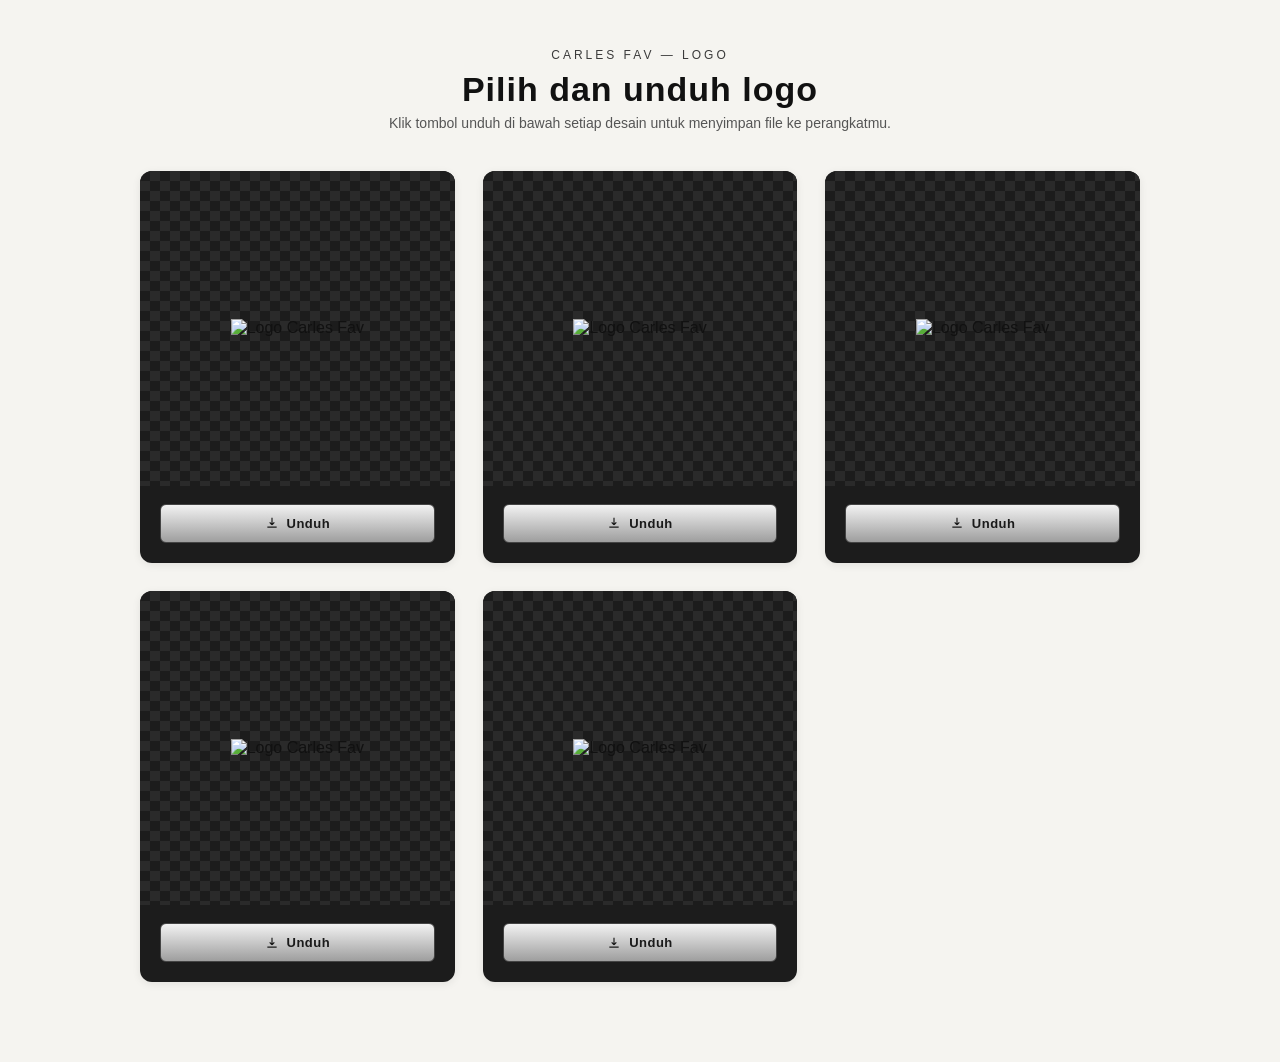
==== index.html @ 1e8ee8c4 "Add download button for new image in index.html Added a new card with a download button for an image" ====
<!DOCTYPE html>
<html lang="id">
<head>
  <meta charset="UTF-8">
  <meta name="viewport" content="width=device-width, initial-scale=1.0">
  <title>Carles Fav — Logo</title>
  <link rel="stylesheet" href="style.css">
</head>
<body>

<div class="gallery-header">
  <div class="eyebrow">Carles Fav — Logo</div>
  <h1>Pilih dan unduh logo</h1>
  <p>Klik tombol unduh di bawah setiap desain untuk menyimpan file ke perangkatmu.</p>
</div>

<div class="grid">

  <div class="card">
    <div class="thumb"><img src="https://i.ibb.co.com/DDJyd0zp/20260707-032515.png" alt="Logo Carles Fav"></div>
    <div class="card-body">
      <button class="download-btn" data-url="https://i.ibb.co.com/DDJyd0zp/20260707-032515.png" data-filename="carles-fav-logo-1.png">
        <svg viewBox="0 0 24 24" fill="none" stroke="currentColor" stroke-width="2"><path d="M12 3v12m0 0l-4-4m4 4l4-4M4 19h16"/></svg>
        Unduh
      </button>
    </div>
  </div>
  
  <div class="card">
    <div class="thumb"><img src="https://i.ibb.co.com/M51MJpns/20260706-181352.png" alt="Logo Carles Fav"></div>
    <div class="card-body">
      <button class="download-btn" data-url="https://i.ibb.co.com/M51MJpns/20260706-181352.png" data-filename="carles-fav-logo-1.png">
        <svg viewBox="0 0 24 24" fill="none" stroke="currentColor" stroke-width="2"><path d="M12 3v12m0 0l-4-4m4 4l4-4M4 19h16"/></svg>
        Unduh
      </button>
    </div>
  </div>

  <div class="card">
    <div class="thumb"><img src="https://i.ibb.co.com/kVb1xDpW/k0-GE-i-P2-V7y-O84u-YUQQ0-Sw-1k.webp" alt="Logo Carles Fav"></div>
    <div class="card-body">
      <button class="download-btn" data-url="https://i.ibb.co.com/kVb1xDpW/k0-GE-i-P2-V7y-O84u-YUQQ0-Sw-1k.webp" data-filename="carles-fav-logo-3.png">
        <svg viewBox="0 0 24 24" fill="none" stroke="currentColor" stroke-width="2"><path d="M12 3v12m0 0l-4-4m4 4l4-4M4 19h16"/></svg>
        Unduh
      </button>
    </div>
  </div>

  <div class="card">
    <div class="thumb"><img src="https://i.ibb.co.com/Dgrvf80N/bd852d4e-9f60-4cec-9922-c344e43977b8.png" alt="Logo Carles Fav"></div>
    <div class="card-body">
      <button class="download-btn" data-url="https://i.ibb.co.com/Dgrvf80N/bd852d4e-9f60-4cec-9922-c344e43977b8.png" data-filename="carles-fav-logo-3.png">
        <svg viewBox="0 0 24 24" fill="none" stroke="currentColor" stroke-width="2"><path d="M12 3v12m0 0l-4-4m4 4l4-4M4 19h16"/></svg>
        Unduh
      </button>
    </div>
  </div>

  <div class="card">
    <div class="thumb"><img src="https://i.ibb.co.com/KxZqkpM5/20260705-234830.png" alt="Logo Carles Fav"></div>
    <div class="card-body">
      <button class="download-btn" data-url="https://i.ibb.co.com/KxZqkpM5/20260705-234830.png" data-filename="carles-fav-logo-3.png">
        <svg viewBox="0 0 24 24" fill="none" stroke="currentColor" stroke-width="2"><path d="M12 3v12m0 0l-4-4m4 4l4-4M4 19h16"/></svg>
        Unduh
      </button>
    </div>
  </div>

</div>

<script>
  document.querySelectorAll('.download-btn').forEach(function (btn) {
    btn.addEventListener('click', async function () {
      const url = btn.getAttribute('data-url');
      const filename = btn.getAttribute('data-filename') || 'logo.png';
      const originalHTML = btn.innerHTML;

      btn.classList.add('loading');
      btn.textContent = 'Mengunduh...';

      try {
        const response = await fetch(url, { mode: 'cors' });
        if (!response.ok) throw new Error('Fetch gagal: ' + response.status);
        const blob = await response.blob();
        const blobUrl = URL.createObjectURL(blob);

        const a = document.createElement('a');
        a.href = blobUrl;
        a.download = filename;
        document.body.appendChild(a);
        a.click();
        document.body.removeChild(a);
        URL.revokeObjectURL(blobUrl);
      } catch (err) {
        // Fallback: kalau server gambar memblokir CORS, buka di tab baru
        // supaya pengguna bisa klik kanan -> Simpan gambar sebagai...
        window.open(url, '_blank');
        alert('Unduhan otomatis diblokir oleh server gambar. Gambar dibuka di tab baru — klik kanan pada gambar lalu pilih "Simpan gambar sebagai..." untuk menyimpannya.');
      } finally {
        btn.classList.remove('loading');
        btn.innerHTML = originalHTML;
      }
    });
  });
</script>

</body>
</html>
---- style.css ----
:root {
  --ink: #111111;
  --paper: #f5f4f0;
  --steel-light: #f2f2f2;
  --steel-mid: #9e9e9e;
  --steel-dark: #3a3a3a;
  --accent: #b0231c;
  --card-bg: #1c1c1c;
}

* { box-sizing: border-box; }

body {
  margin: 0;
  background: var(--paper);
  font-family: 'Helvetica Neue', Arial, sans-serif;
  color: var(--ink);
  padding: 48px 24px 80px;
}

.gallery-header {
  max-width: 1000px;
  margin: 0 auto 40px;
  text-align: center;
}

.gallery-header .eyebrow {
  font-size: 12px;
  letter-spacing: 3px;
  text-transform: uppercase;
  color: var(--steel-dark);
  margin-bottom: 8px;
}

.gallery-header h1 {
  font-size: 34px;
  margin: 0 0 6px;
  letter-spacing: 1px;
}

.gallery-header p {
  color: #555;
  font-size: 14px;
  margin: 0;
}

.grid {
  max-width: 1000px;
  margin: 0 auto;
  display: grid;
  grid-template-columns: repeat(auto-fit, minmax(260px, 1fr));
  gap: 28px;
}

.card {
  background: var(--card-bg);
  border-radius: 10px;
  overflow: hidden;
  box-shadow: 0 6px 18px rgba(0,0,0,0.15);
  display: flex;
  flex-direction: column;
}

.thumb {
  background:
    linear-gradient(45deg, #2a2a2a 25%, transparent 25%),
    linear-gradient(-45deg, #2a2a2a 25%, transparent 25%),
    linear-gradient(45deg, transparent 75%, #2a2a2a 75%),
    linear-gradient(-45deg, transparent 75%, #2a2a2a 75%);
  background-size: 20px 20px;
  background-position: 0 0, 0 10px, 10px -10px, -10px 0px;
  background-color: #1c1c1c;
  aspect-ratio: 1 / 1;
  display: flex;
  align-items: center;
  justify-content: center;
  padding: 20px;
}

.thumb img {
  max-width: 100%;
  max-height: 100%;
  object-fit: contain;
}

.card-body {
  padding: 18px 20px 20px;
}

.card-body h3 {
  font-size: 16px;
  margin: 0 0 4px;
  color: #fff;
  letter-spacing: 0.5px;
}

.card-body p {
  font-size: 12.5px;
  color: #aaa;
  margin: 0 0 16px;
  line-height: 1.5;
}

.download-btn {
  display: flex;
  align-items: center;
  justify-content: center;
  gap: 8px;
  width: 100%;
  padding: 11px 14px;
  background: linear-gradient(180deg, var(--steel-light), var(--steel-mid));
  color: #1a1a1a;
  font-size: 13px;
  font-weight: bold;
  letter-spacing: 0.5px;
  text-decoration: none;
  border-radius: 6px;
  border: 1px solid #444;
  transition: filter 0.15s ease;
  cursor: pointer;
}

.download-btn:hover {
  filter: brightness(1.08);
}

.download-btn:active {
  filter: brightness(0.95);
}

.download-btn svg {
  width: 14px;
  height: 14px;
}

.download-btn.loading {
  opacity: 0.7;
  pointer-events: none;
}
.card {
  border-radius: 12px;
  overflow: hidden;
  box-shadow: 0 2px 8px rgba(0,0,0,0.08);
}




@media (max-width: 480px) {
  .gallery-header h1 { font-size: 26px; }
}
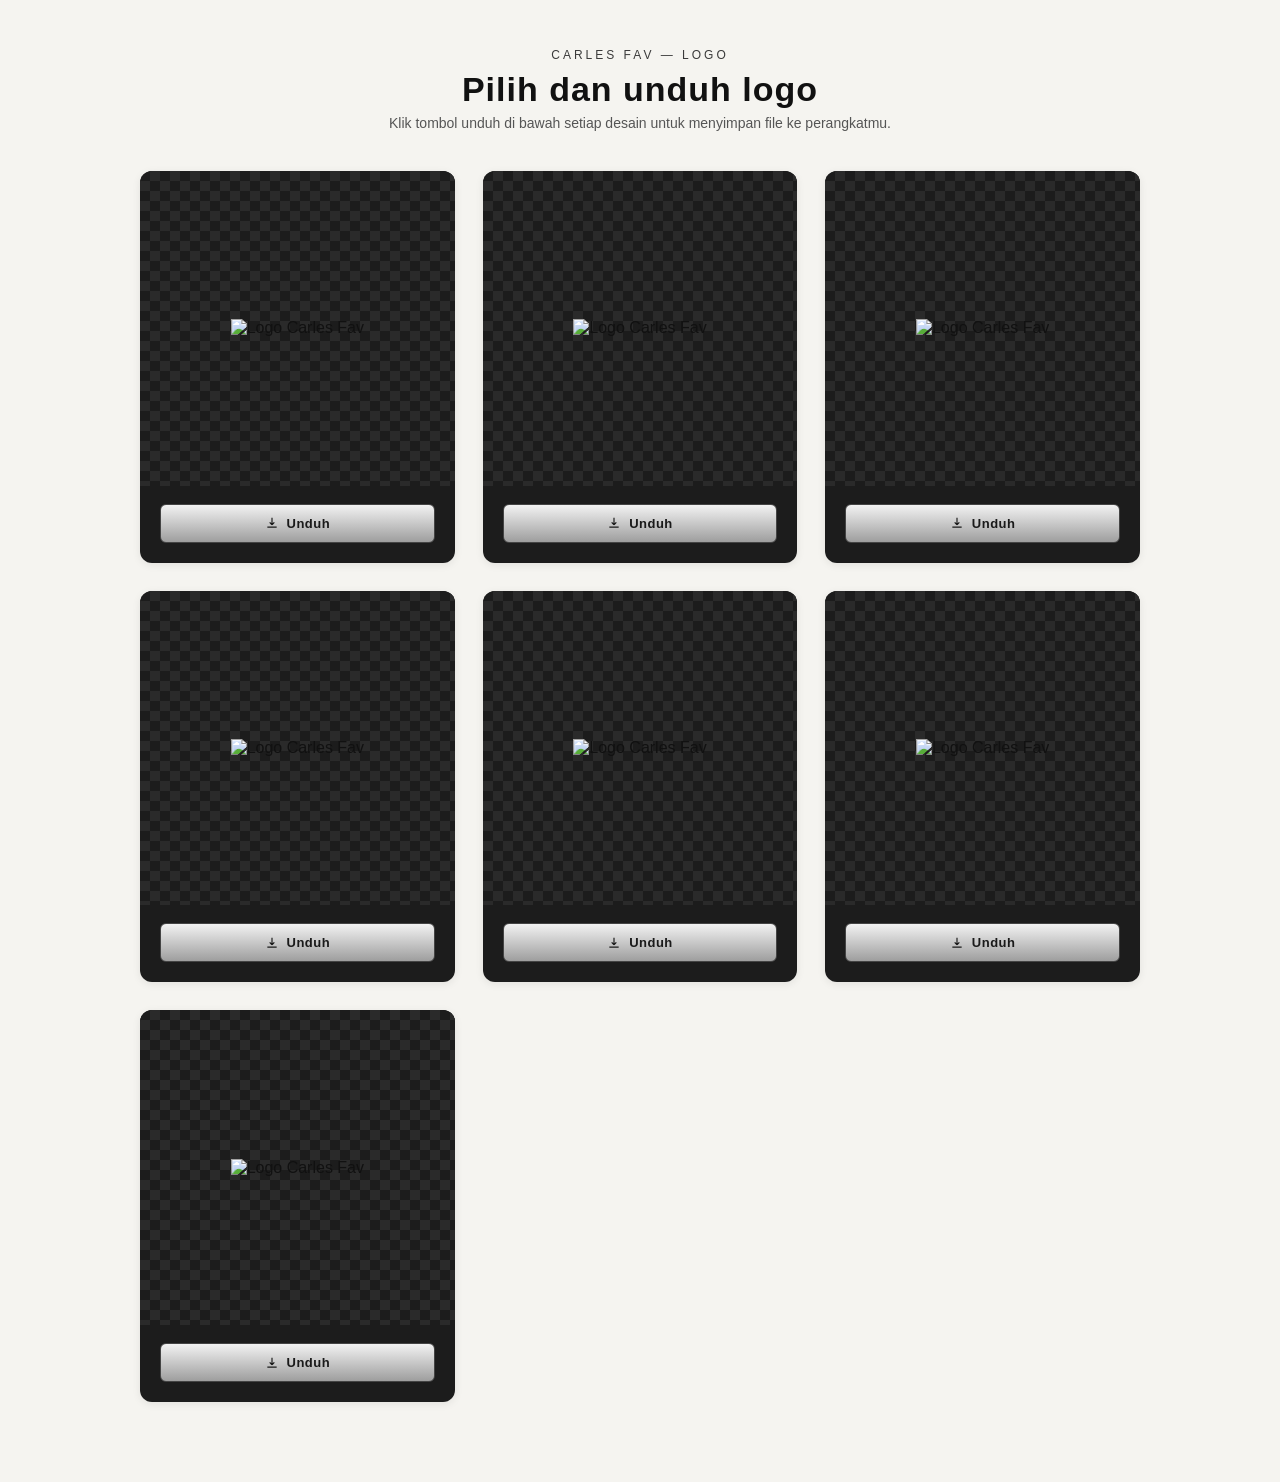
==== commit 3148b176: "Add new card elements with download buttons" ====
--- a/index.html
+++ b/index.html
@@ -16,6 +16,26 @@
 
 <div class="grid">
 
+  <div class="card">
+    <div class="thumb"><img src="https://i.ibb.co.com/DDJyd0zp/20260707-032515.png" alt="Logo Carles Fav"></div>
+    <div class="card-body">
+      <button class="download-btn" data-url="https://i.ibb.co.com/DDJyd0zp/20260707-032515.png" data-filename="carles-fav-logo-1.png">
+        <svg viewBox="0 0 24 24" fill="none" stroke="currentColor" stroke-width="2"><path d="M12 3v12m0 0l-4-4m4 4l4-4M4 19h16"/></svg>
+        Unduh
+      </button>
+    </div>
+  </div>
+
+  <div class="card">
+    <div class="thumb"><img src="https://i.ibb.co.com/W4J9YSjq/logo-red-clean.png" alt="Logo Carles Fav"></div>
+    <div class="card-body">
+      <button class="download-btn" data-url="https://i.ibb.co.com/W4J9YSjq/logo-red-clean.png" data-filename="carles-fav-logo-1.png">
+        <svg viewBox="0 0 24 24" fill="none" stroke="currentColor" stroke-width="2"><path d="M12 3v12m0 0l-4-4m4 4l4-4M4 19h16"/></svg>
+        Unduh
+      </button>
+    </div>
+  </div>
+  
   <div class="card">
     <div class="thumb"><img src="https://i.ibb.co.com/DDJyd0zp/20260707-032515.png" alt="Logo Carles Fav"></div>
     <div class="card-body">
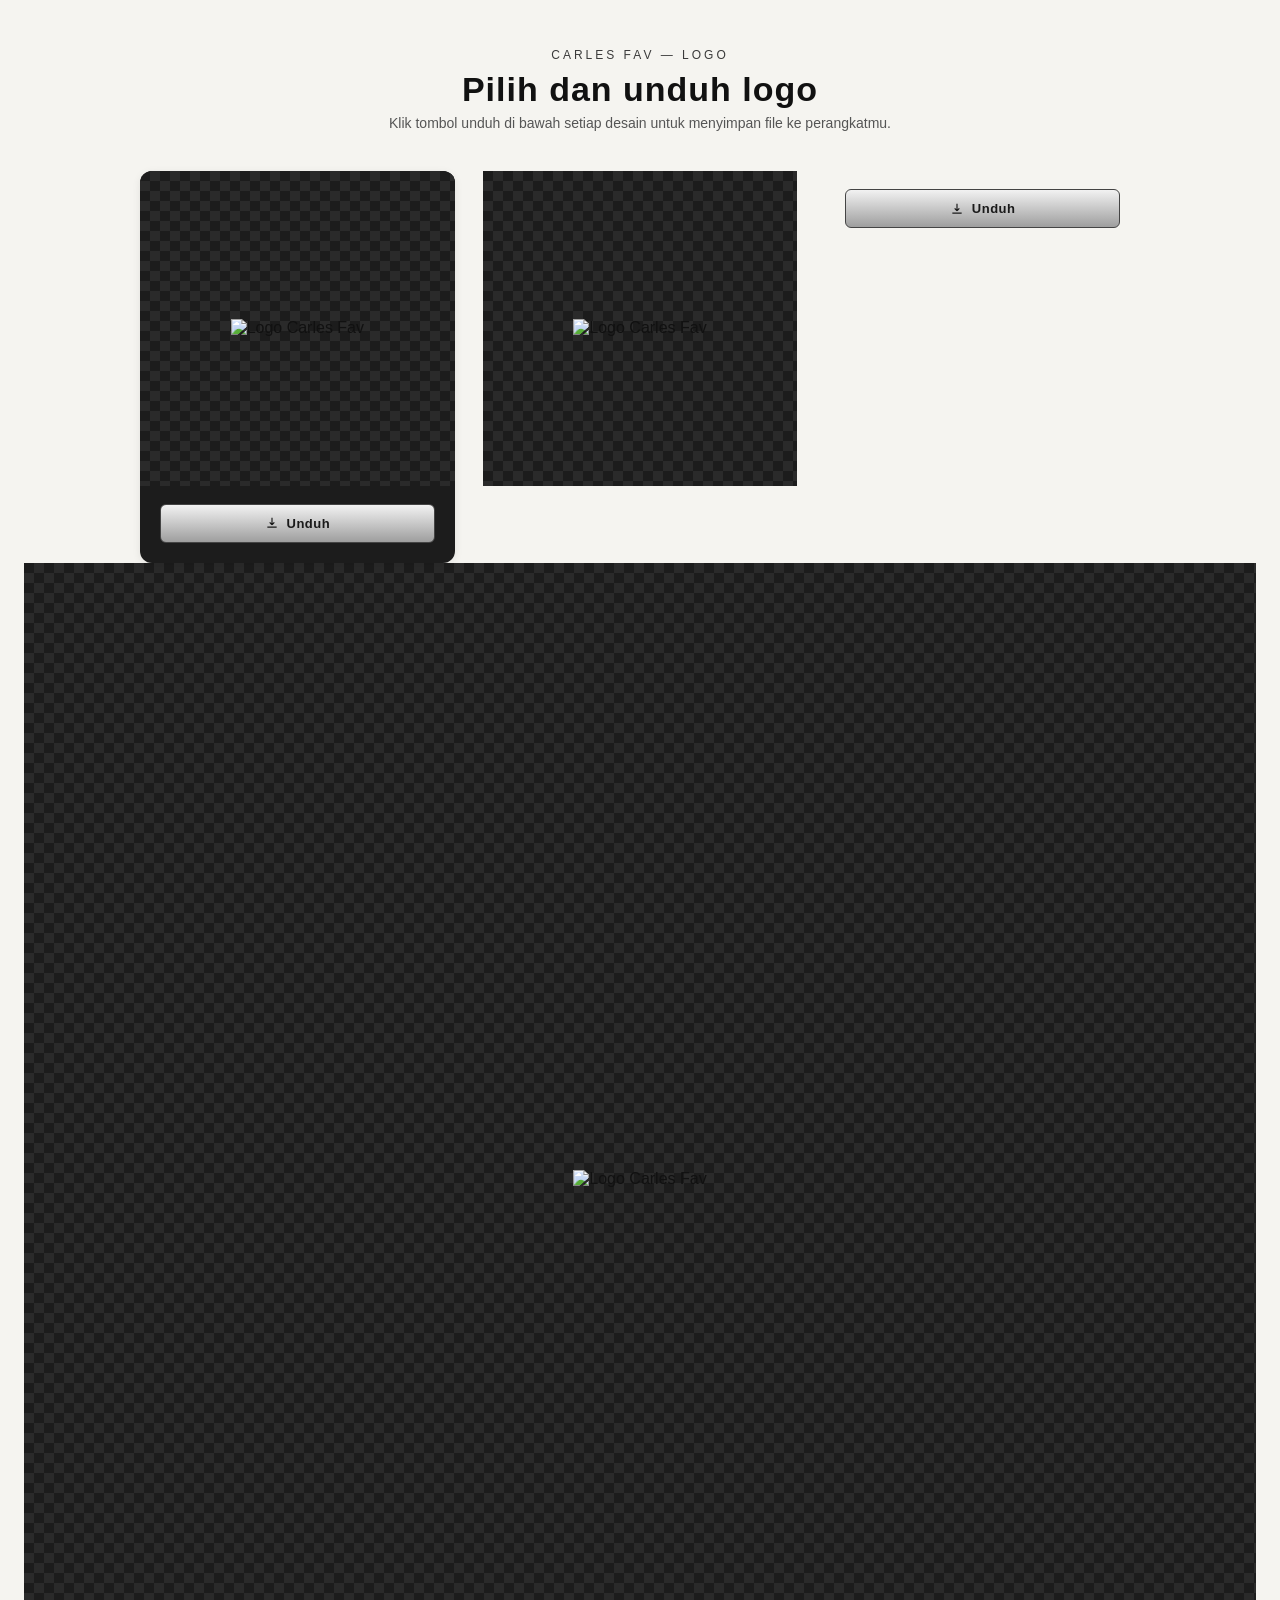
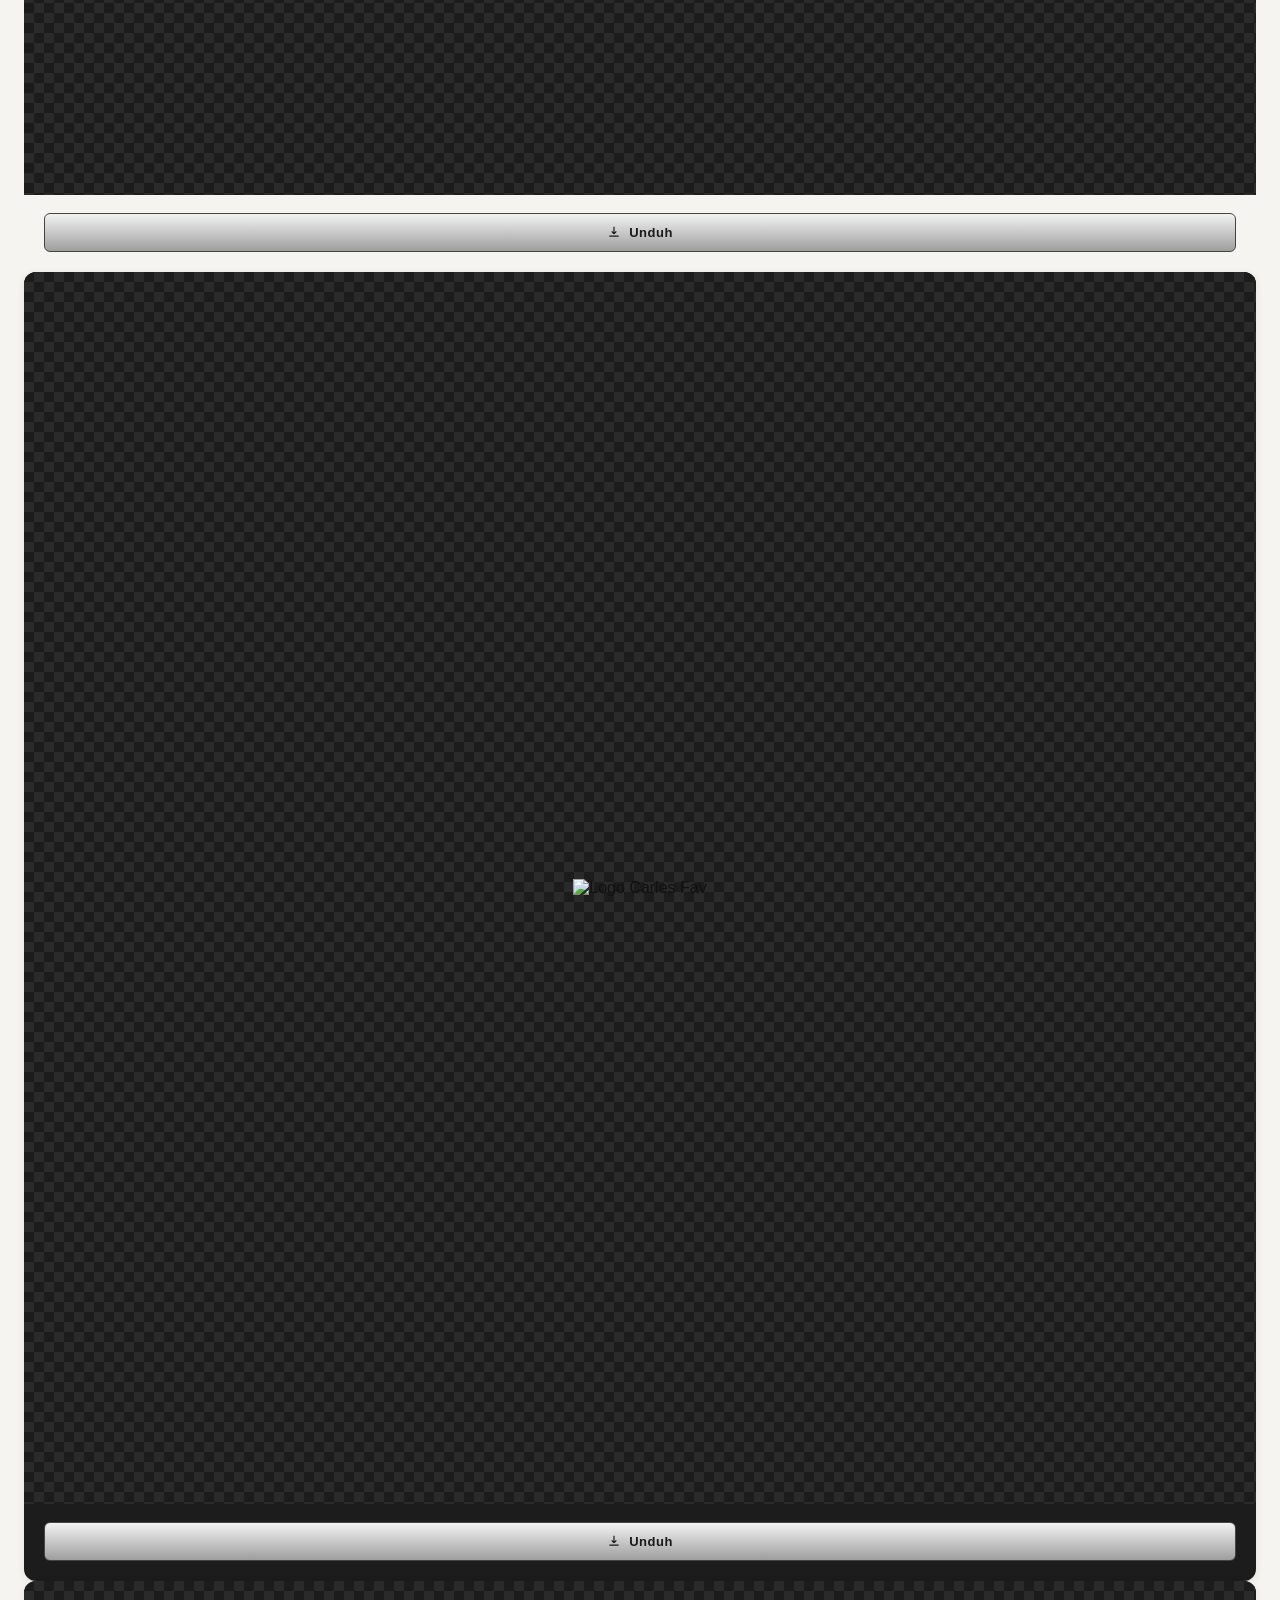
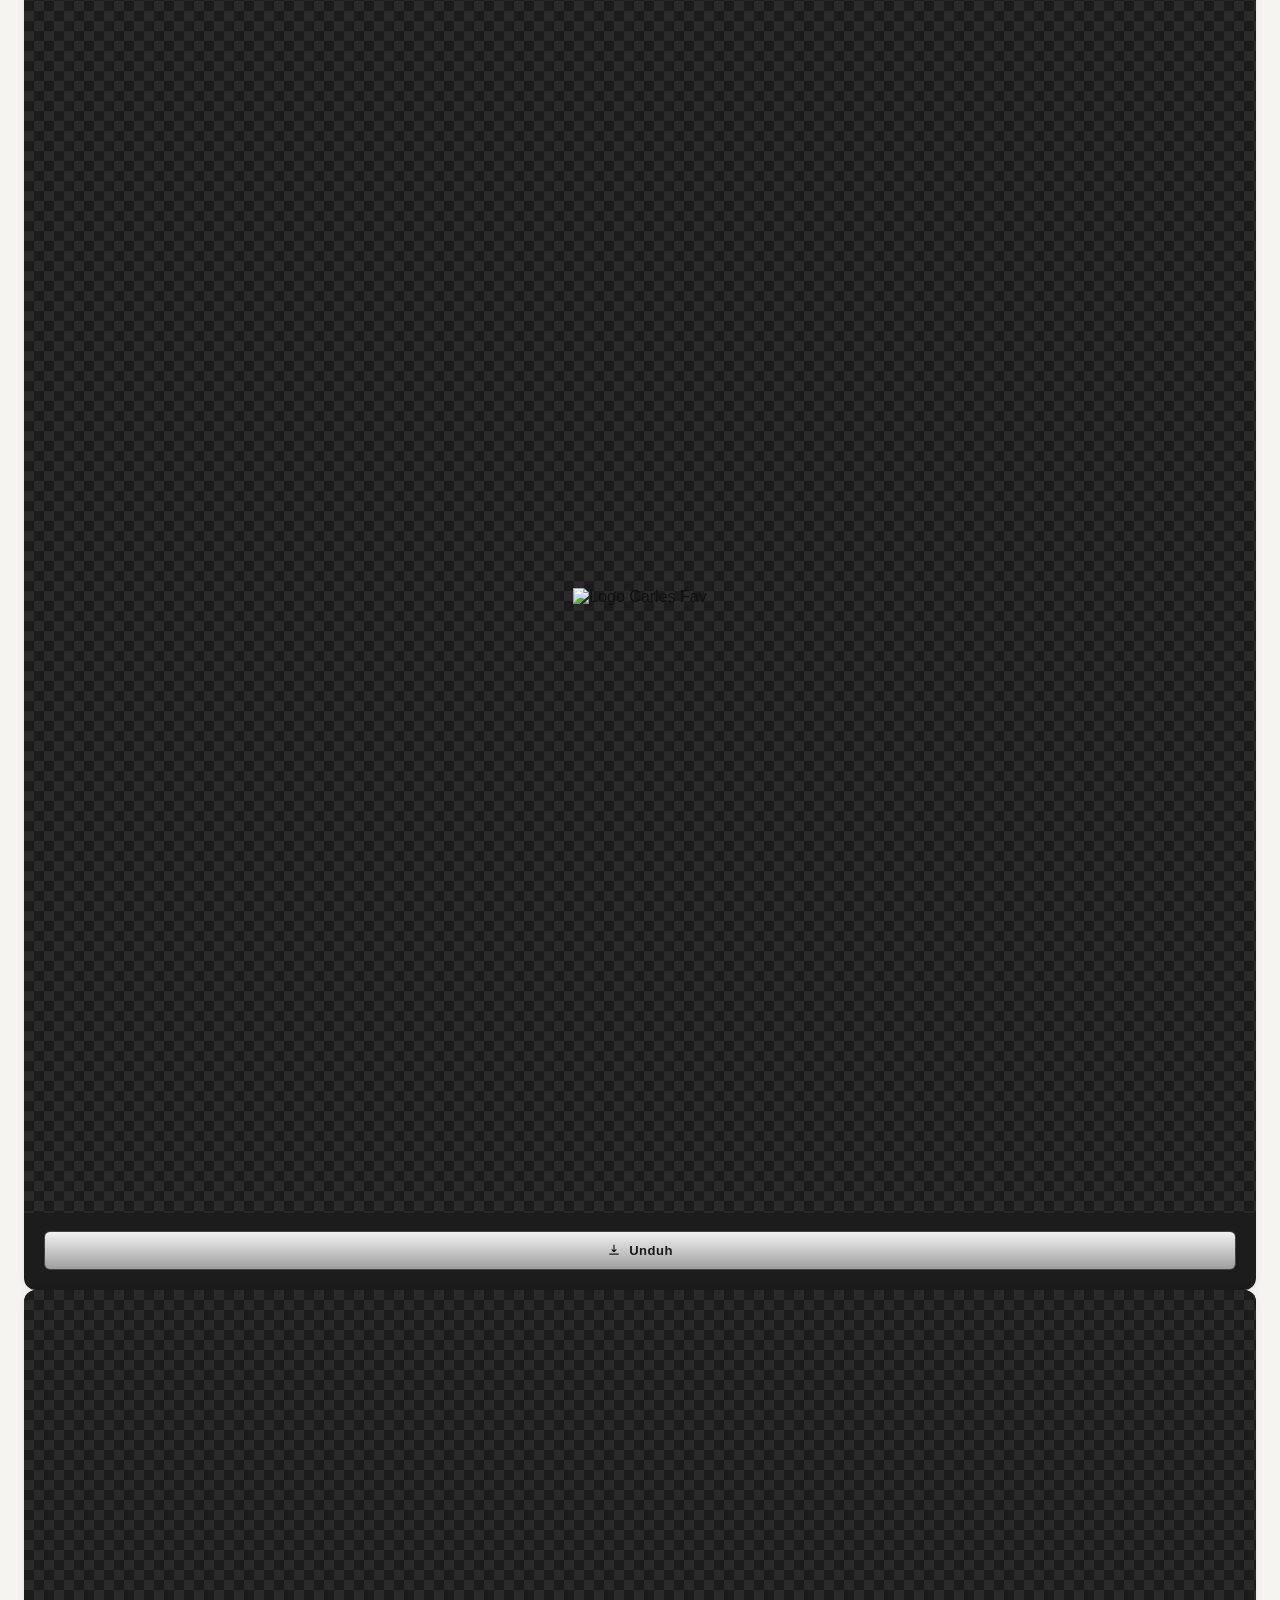
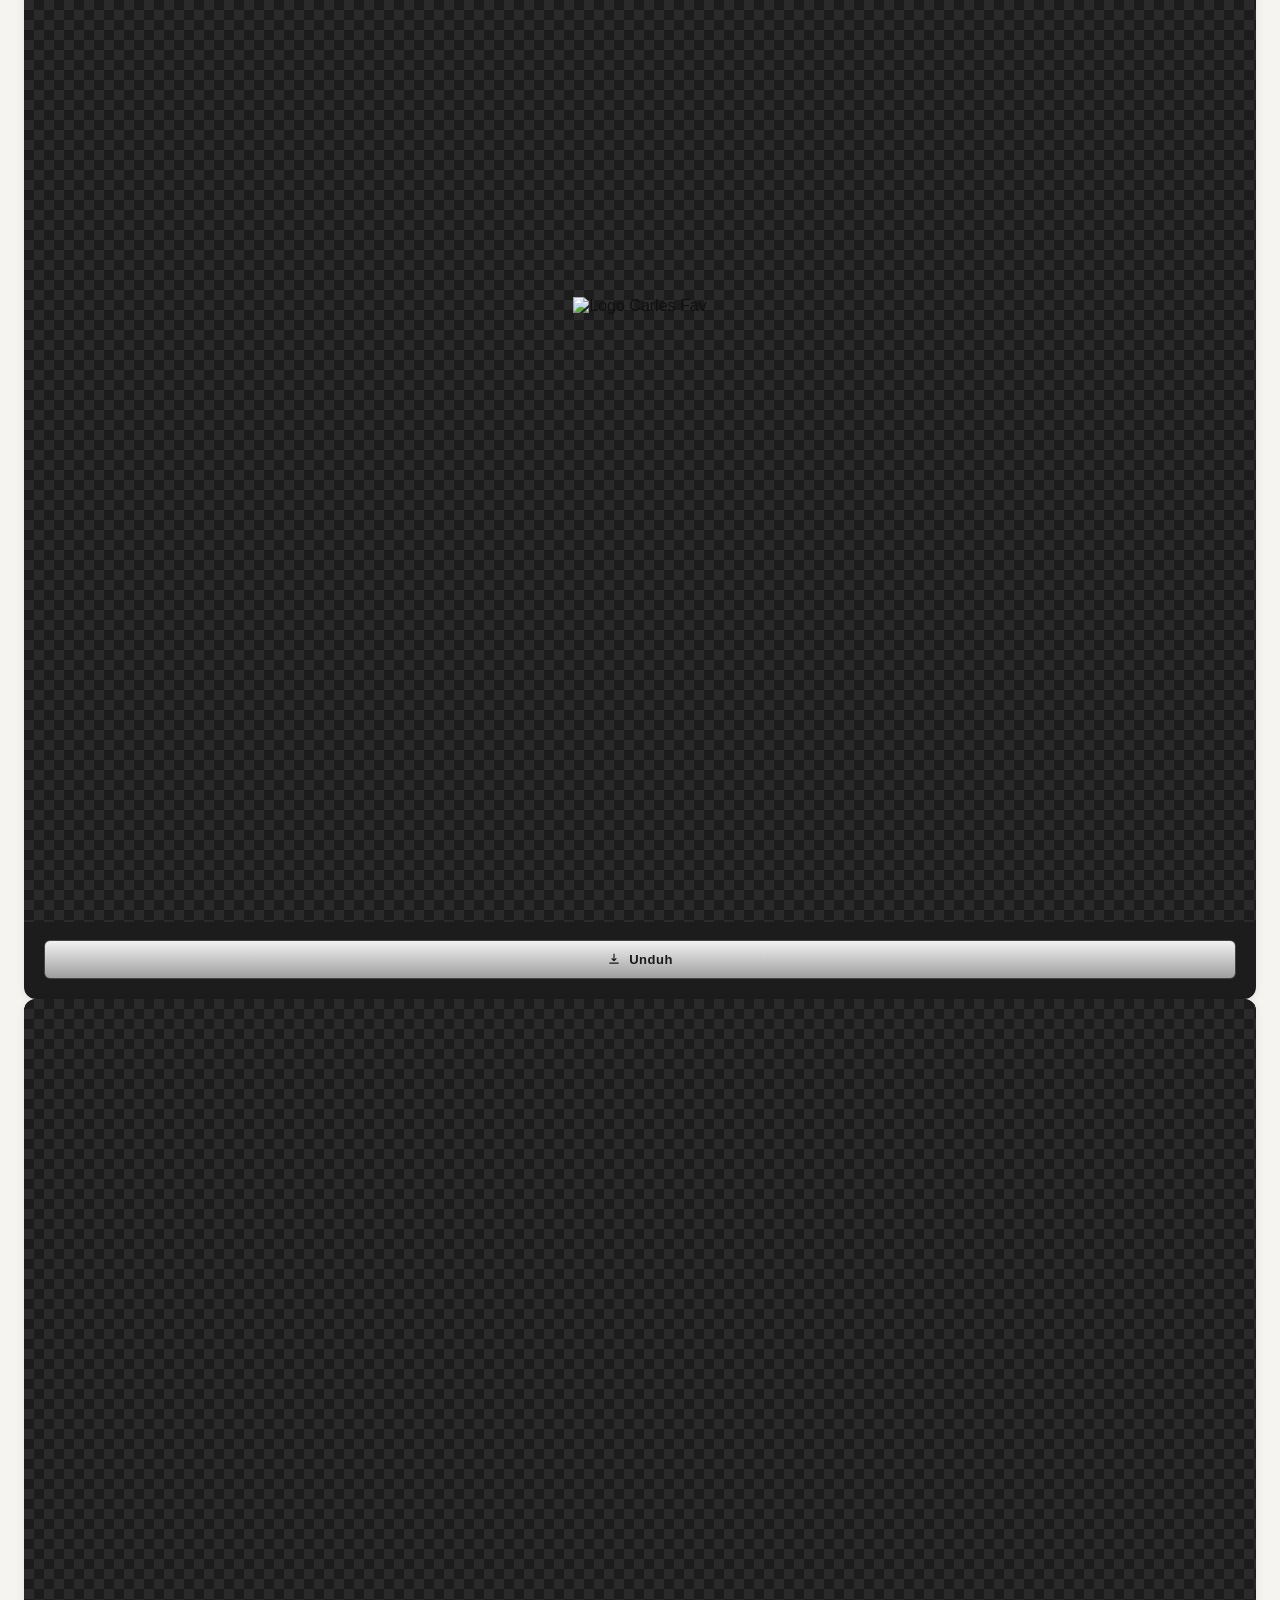
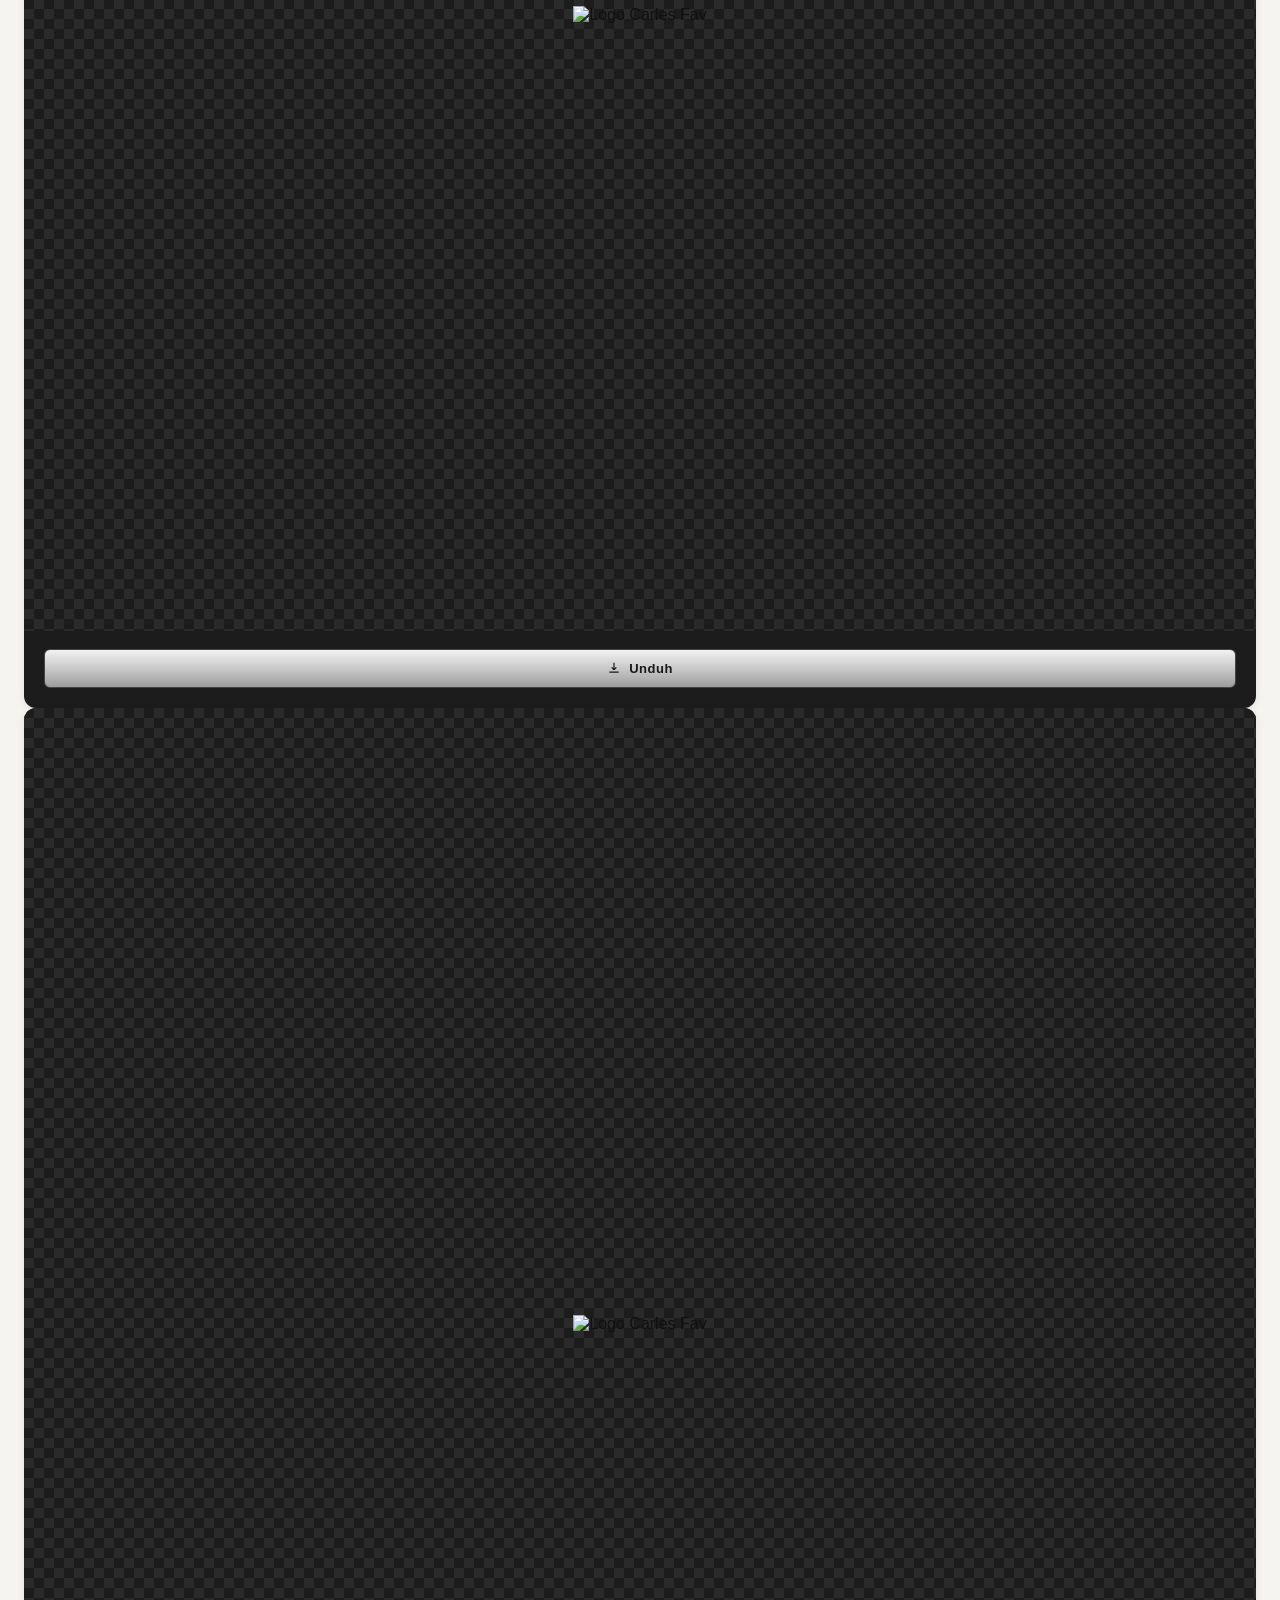
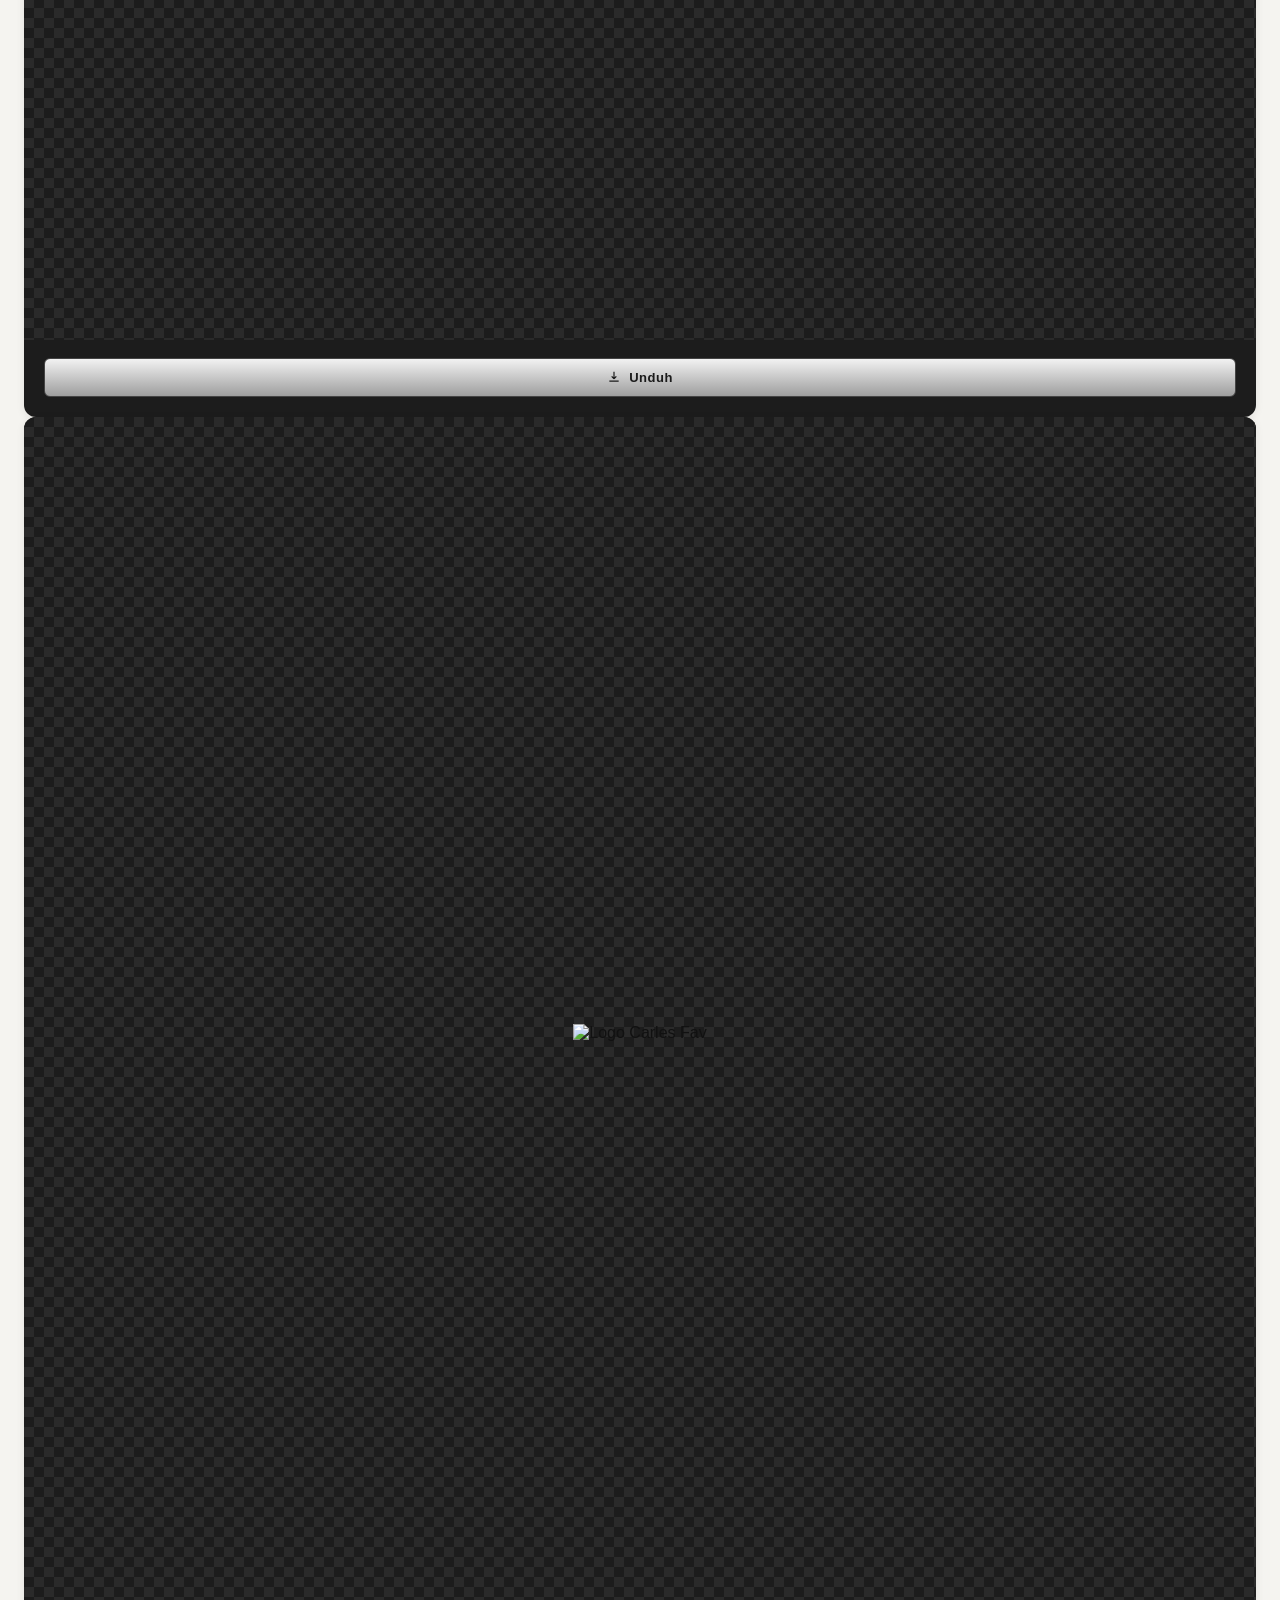
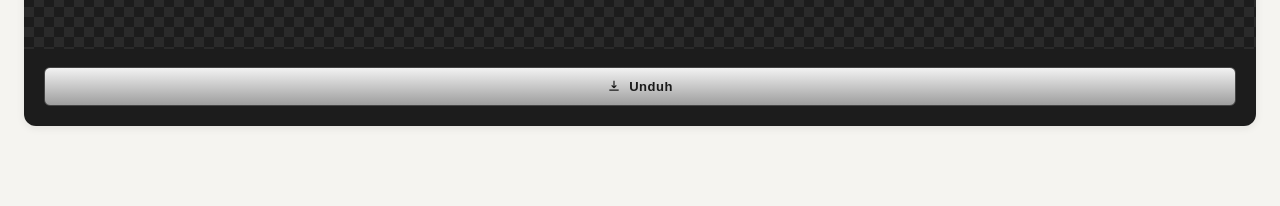
==== commit 97e061cd: "Add logo images with download functionality Added two new logo images with download buttons." ====
--- a/index.html
+++ b/index.html
@@ -17,14 +17,32 @@
 <div class="grid">
 
   <div class="card">
-    <div class="thumb"><img src="https://i.ibb.co.com/DDJyd0zp/20260707-032515.png" alt="Logo Carles Fav"></div>
+    <div class="thumb"><img src="https://i.ibb.co.com/PZj1x7s3/logo-blue-clean.png" alt="Logo Carles Fav"></div>
     <div class="card-body">
-      <button class="download-btn" data-url="https://i.ibb.co.com/DDJyd0zp/20260707-032515.png" data-filename="carles-fav-logo-1.png">
+      <button class="download-btn" data-url="https://i.ibb.co.com/PZj1x7s3/logo-blue-clean.png" data-filename="carles-fav-logo-1.png">
         <svg viewBox="0 0 24 24" fill="none" stroke="currentColor" stroke-width="2"><path d="M12 3v12m0 0l-4-4m4 4l4-4M4 19h16"/></svg>
         Unduh
       </button>
     </div>
   </div>
+
+    <div class="thumb"><img src="https://i.ibb.co.com/chcncF4k/IMG-20260725-WA0393.png" alt="Logo Carles Fav"></div>
+    <div class="card-body">
+      <button class="download-btn" data-url="https://i.ibb.co.com/chcncF4k/IMG-20260725-WA0393.png" data-filename="carles-fav-logo-1.png">
+        <svg viewBox="0 0 24 24" fill="none" stroke="currentColor" stroke-width="2"><path d="M12 3v12m0 0l-4-4m4 4l4-4M4 19h16"/></svg>
+        Unduh
+      </button>
+    </div>
+</div>
+
+    <div class="thumb"><img src="https://i.ibb.co.com/PZj1x7s3/logo-blue-clean.png" alt="Logo Carles Fav"></div>
+    <div class="card-body">
+      <button class="download-btn" data-url="https://i.ibb.co.com/PZj1x7s3/logo-blue-clean.png" data-filename="carles-fav-logo-1.png">
+        <svg viewBox="0 0 24 24" fill="none" stroke="currentColor" stroke-width="2"><path d="M12 3v12m0 0l-4-4m4 4l4-4M4 19h16"/></svg>
+        Unduh
+      </button>
+    </div>
+</div>
 
   <div class="card">
     <div class="thumb"><img src="https://i.ibb.co.com/W4J9YSjq/logo-red-clean.png" alt="Logo Carles Fav"></div>
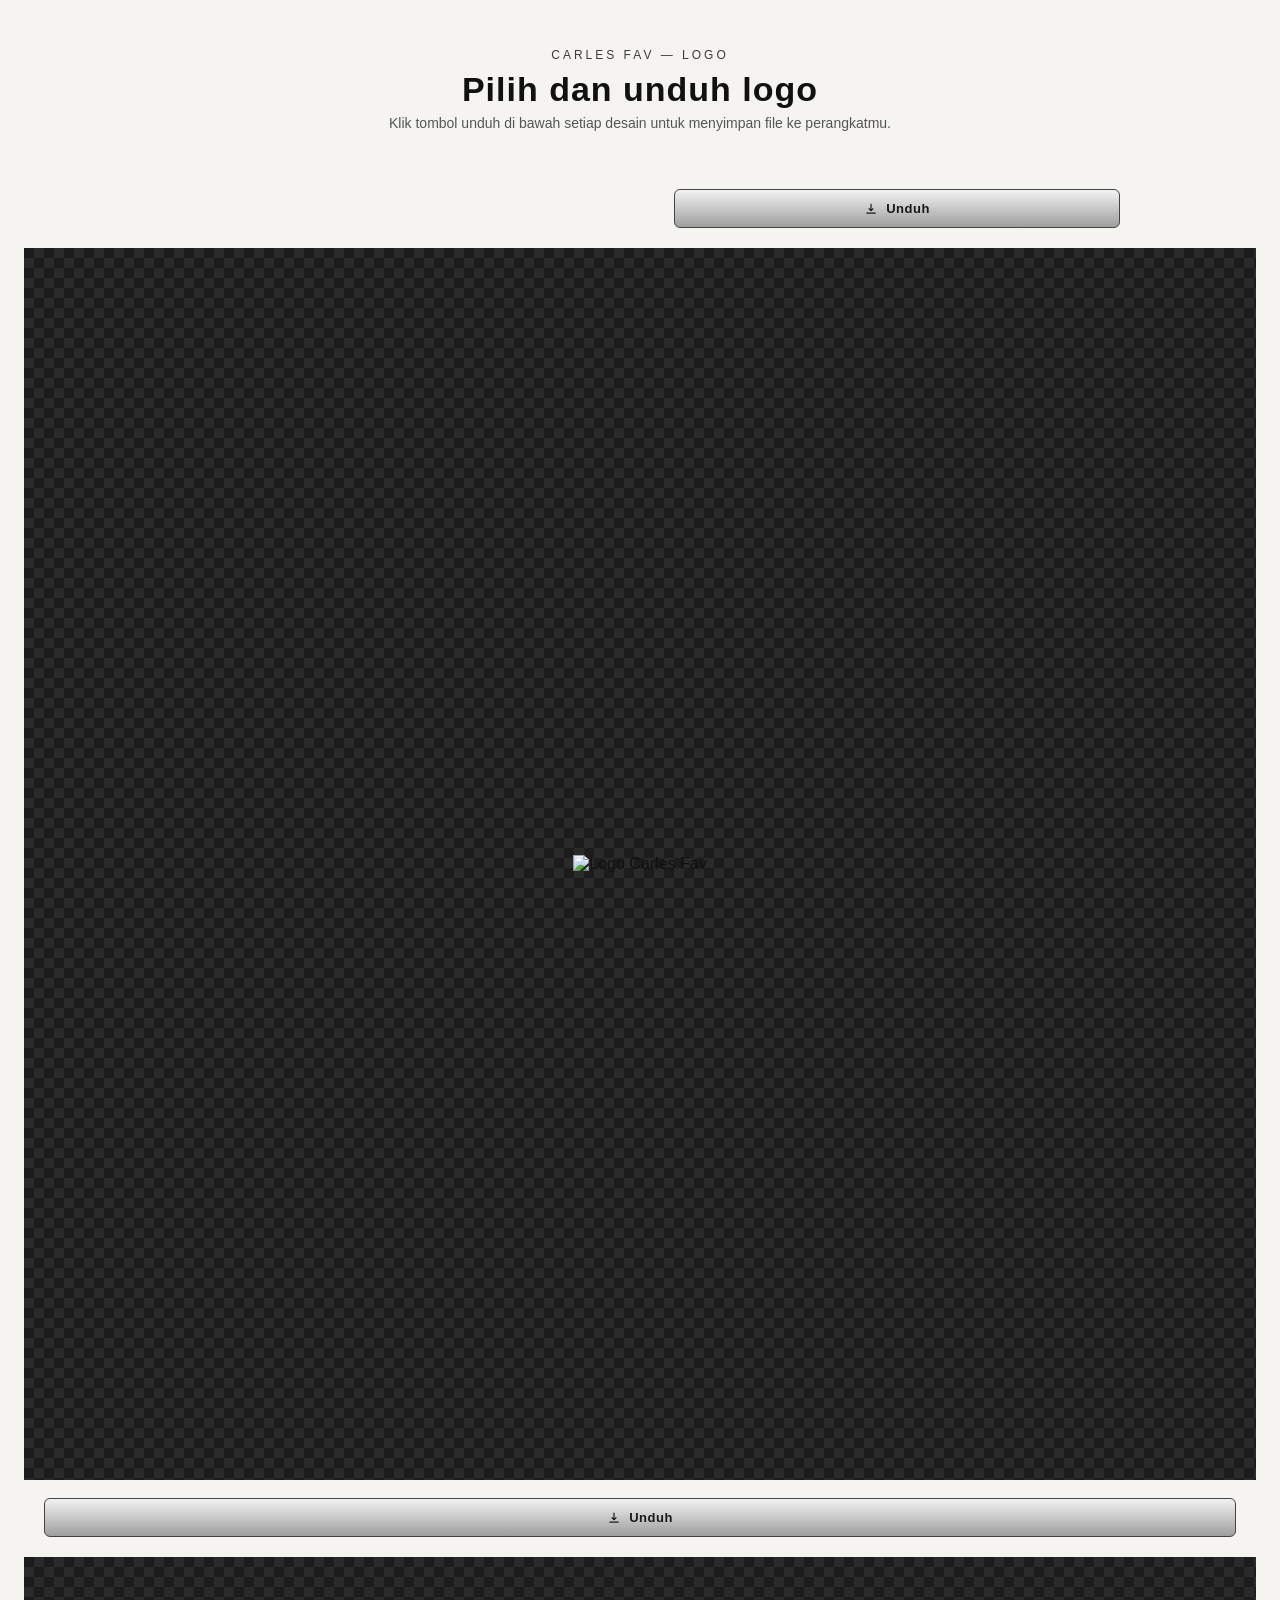
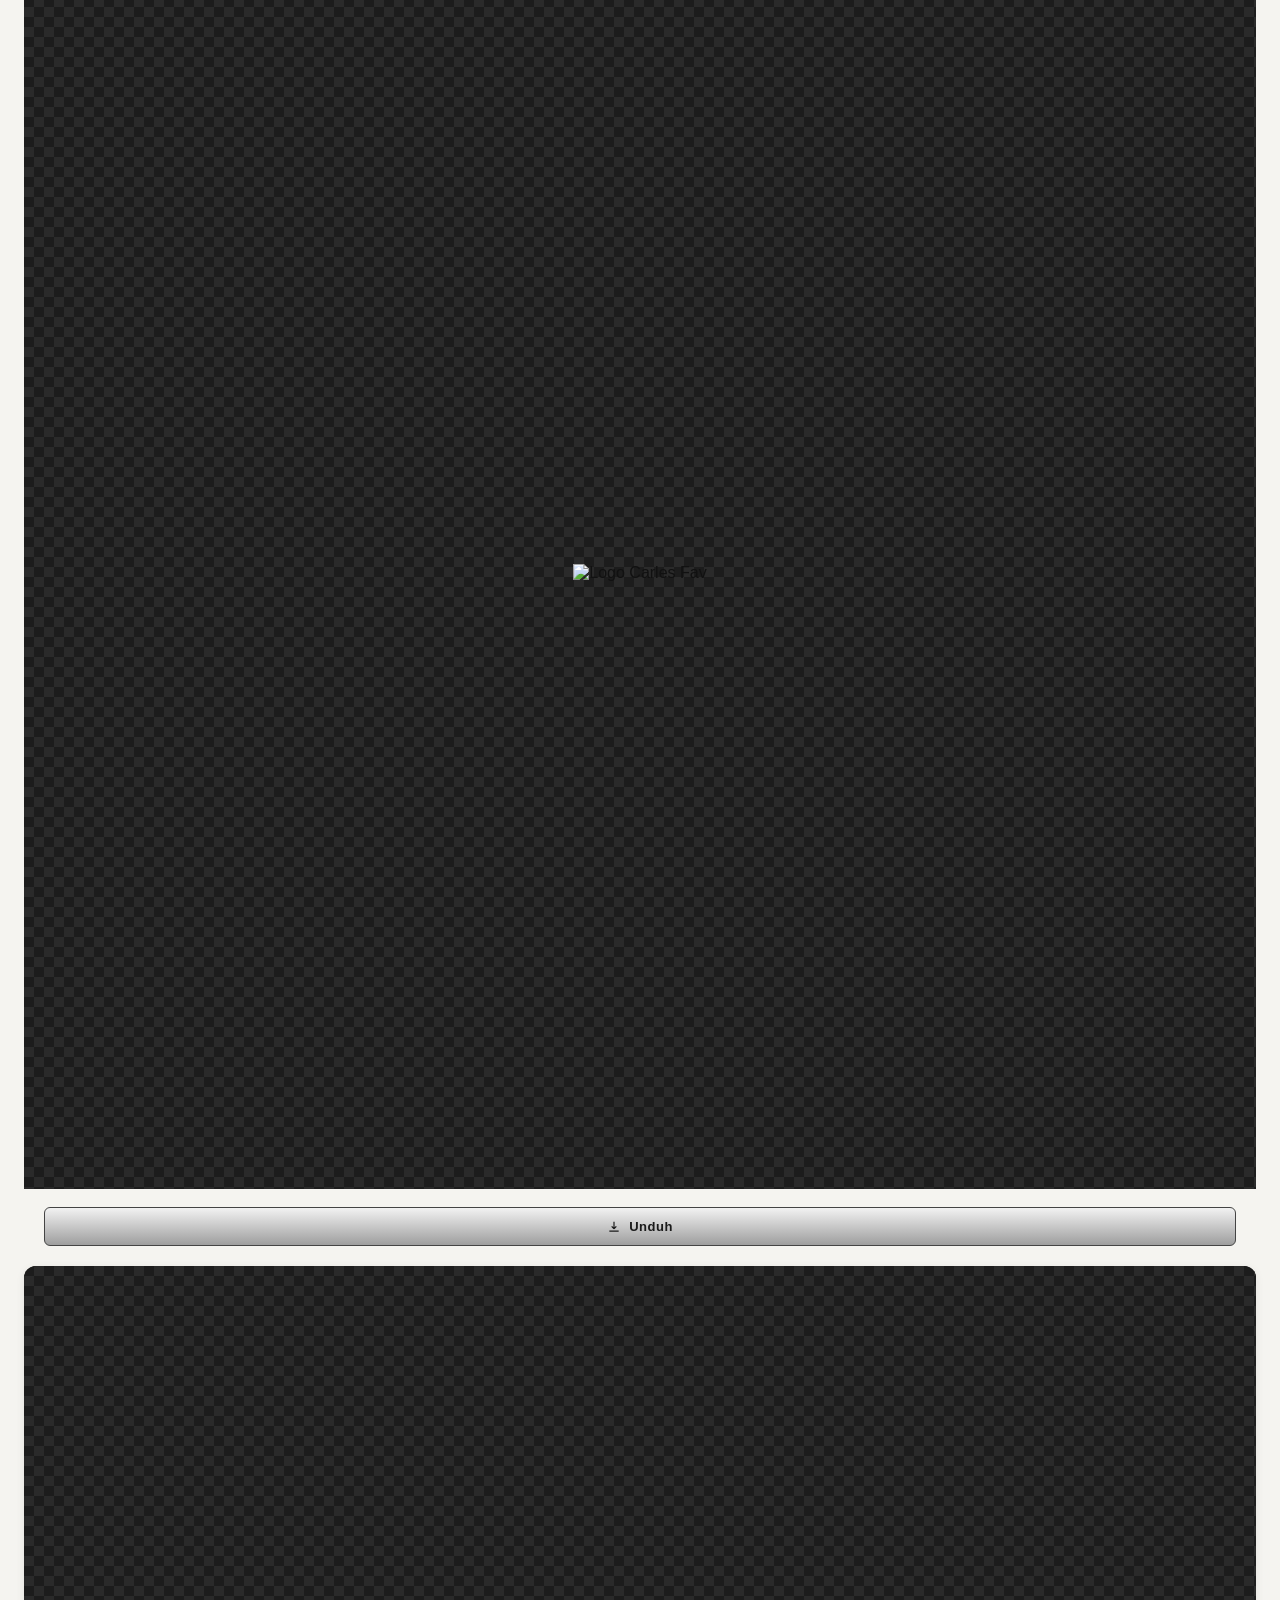
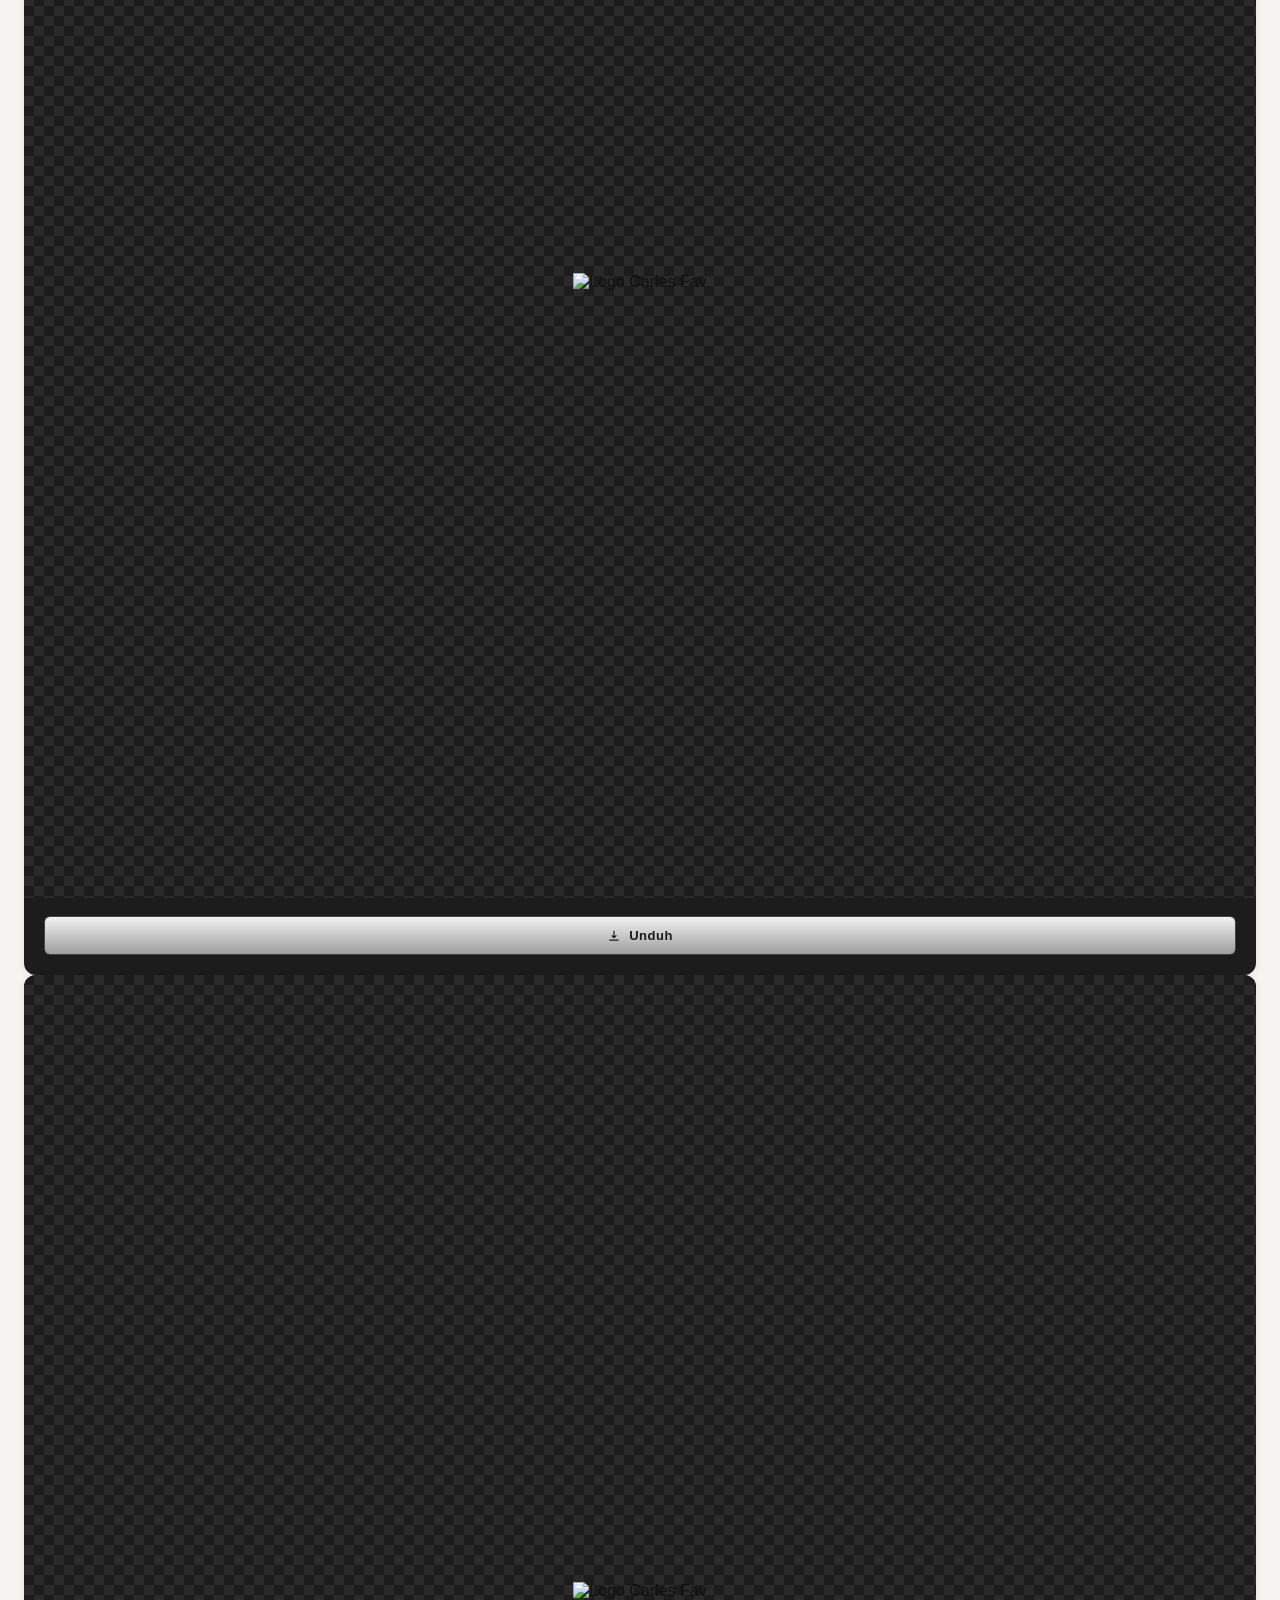
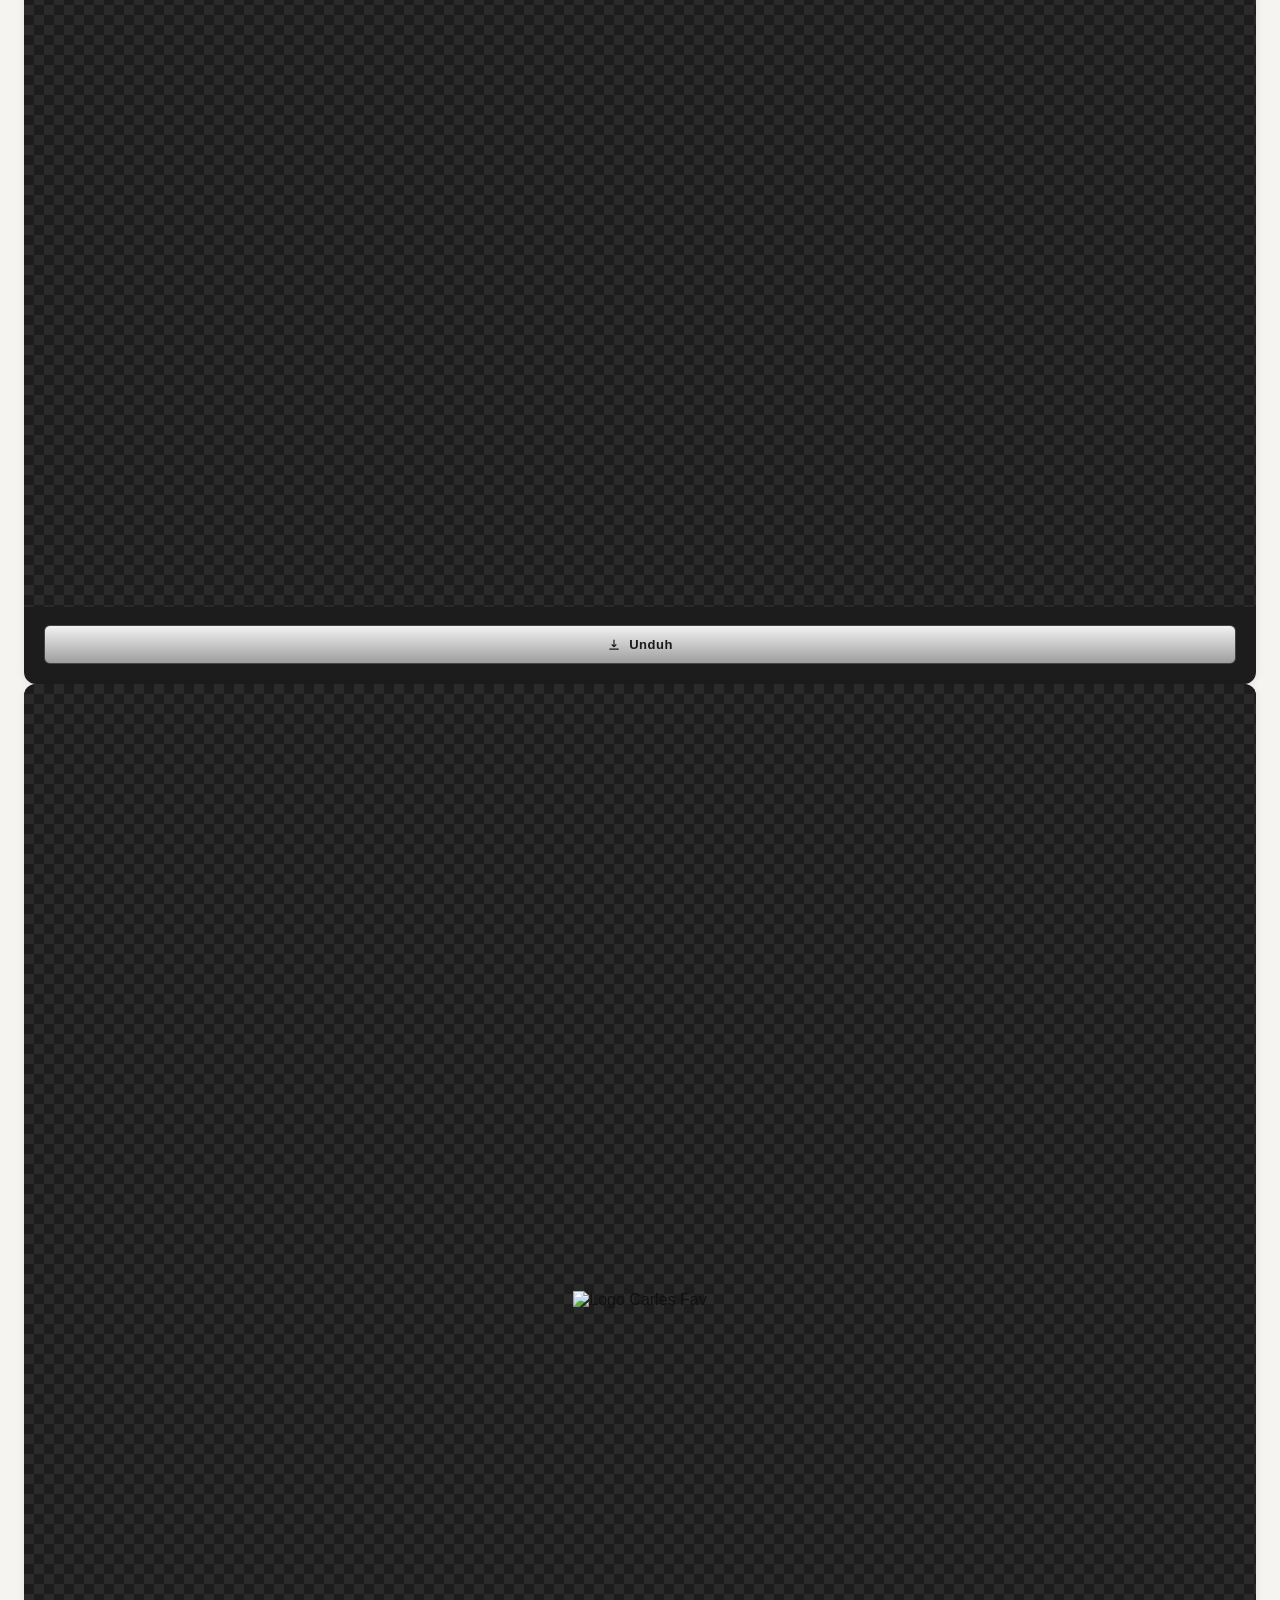
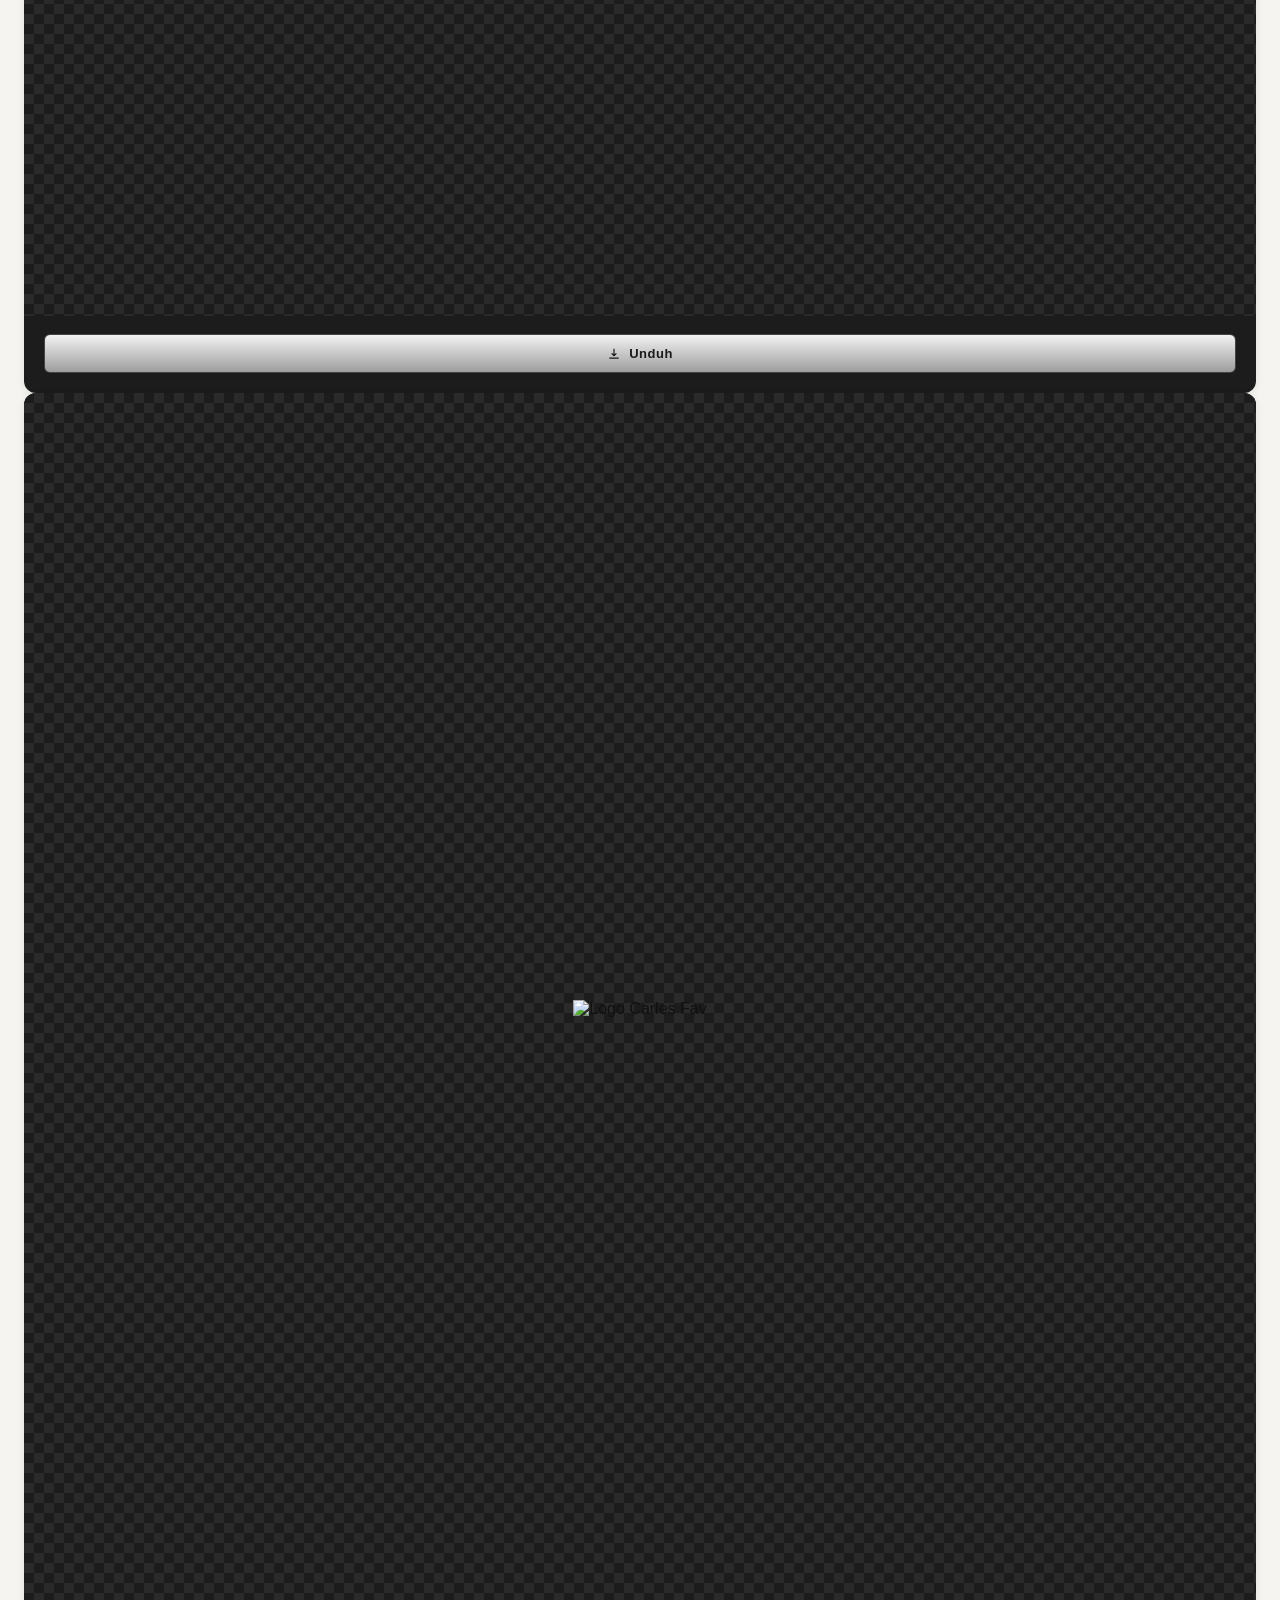
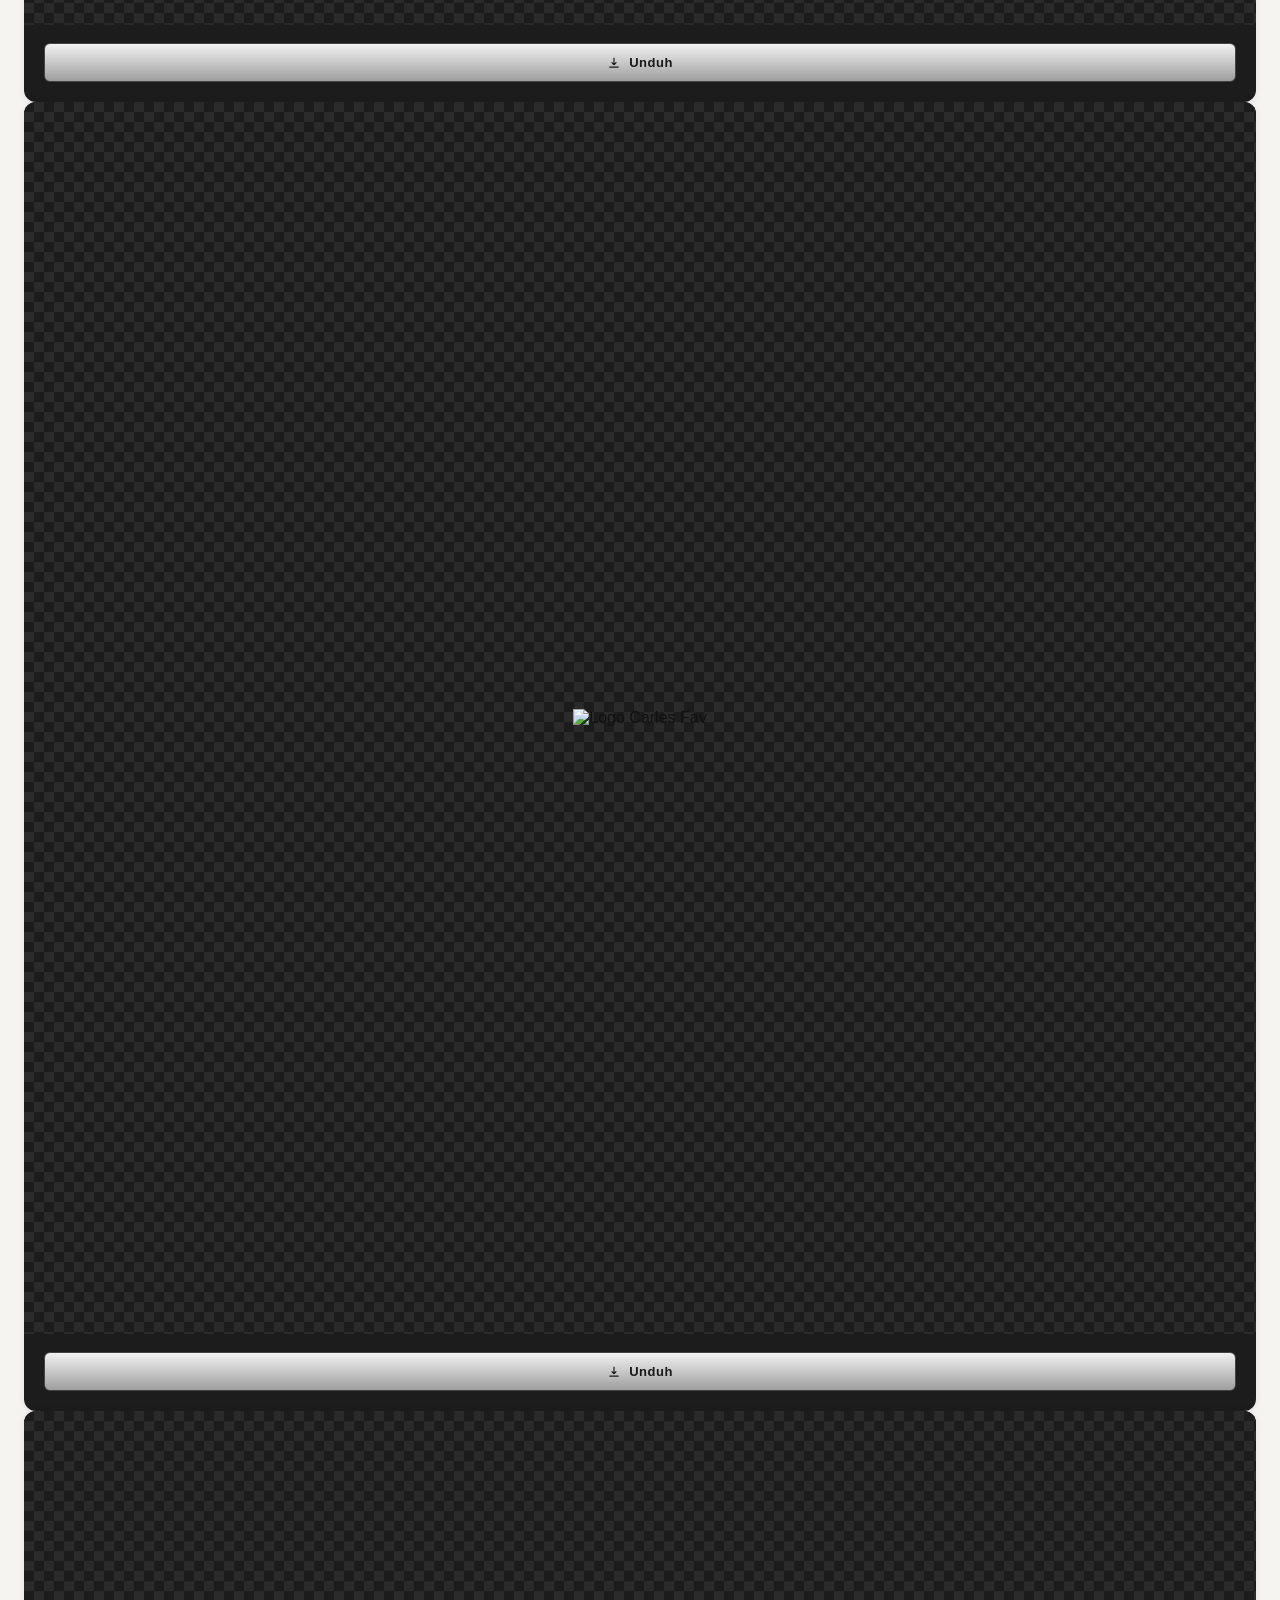
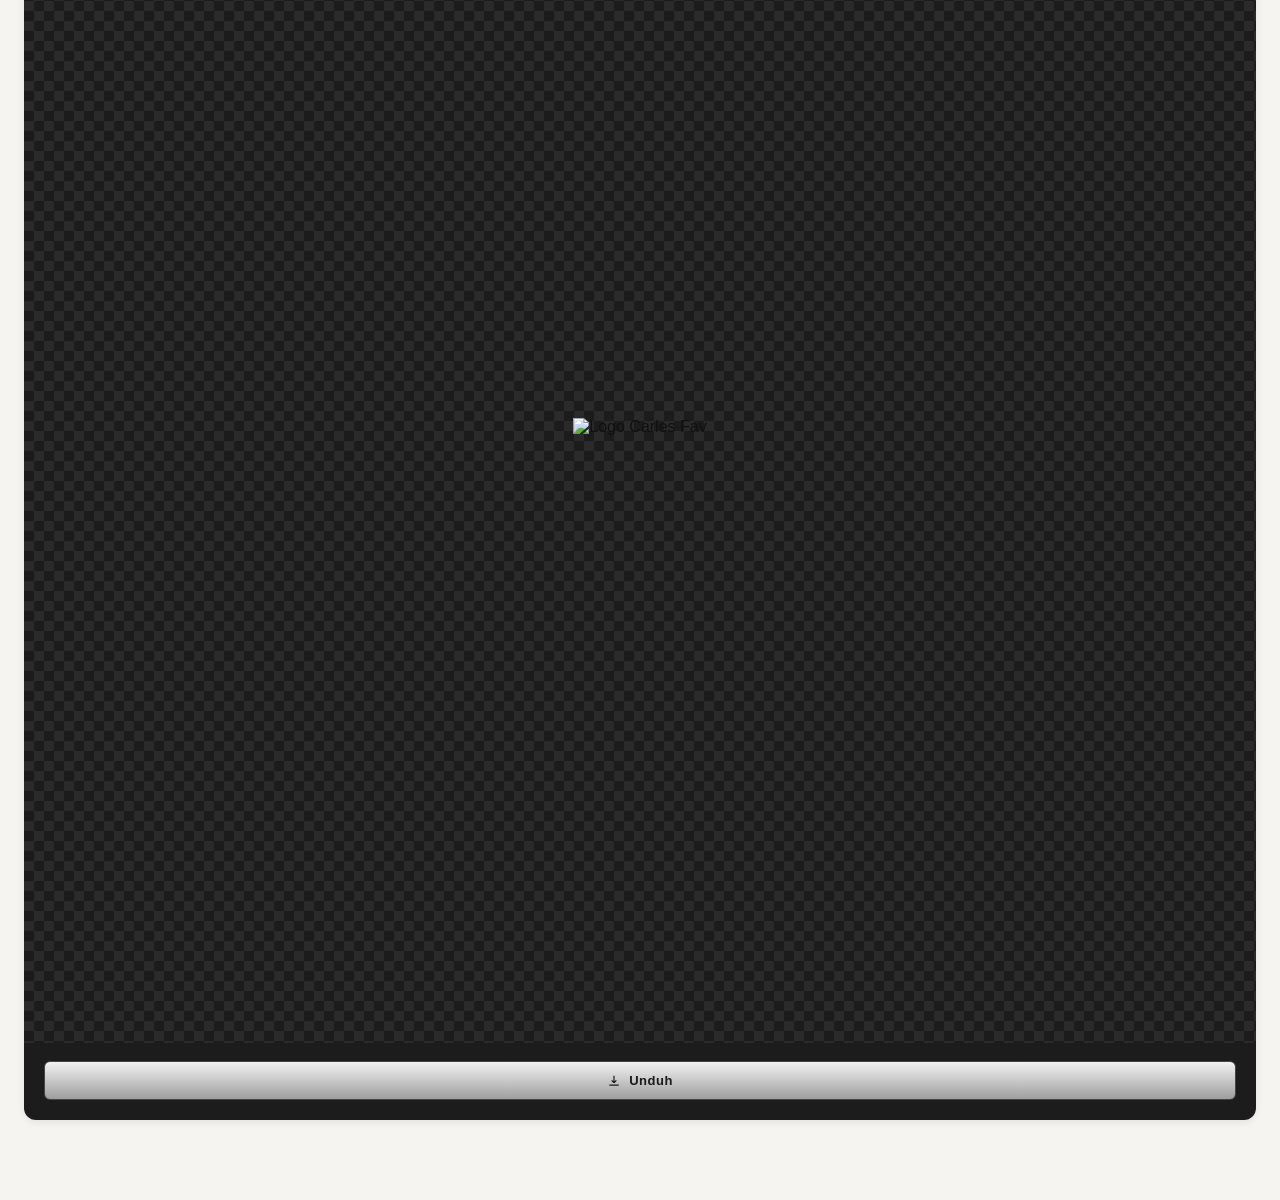
==== commit 09148dc7: "Update logo image source and download button URL" ====
--- a/index.html
+++ b/index.html
@@ -16,10 +16,9 @@
 
 <div class="grid">
 
-  <div class="card">
-    <div class="thumb"><img src="https://i.ibb.co.com/PZj1x7s3/logo-blue-clean.png" alt="Logo Carles Fav"></div>
+  <div class="https://i.ibb.co.com/b5zjKh9z/20260725-191813.png="Logo Carles Fav"></div>
     <div class="card-body">
-      <button class="download-btn" data-url="https://i.ibb.co.com/PZj1x7s3/logo-blue-clean.png" data-filename="carles-fav-logo-1.png">
+      <button class="download-btn" data-url="https://i.ibb.co.com/b5zjKh9z/20260725-191813.png" data-filename="carles-fav-logo-1.png">
         <svg viewBox="0 0 24 24" fill="none" stroke="currentColor" stroke-width="2"><path d="M12 3v12m0 0l-4-4m4 4l4-4M4 19h16"/></svg>
         Unduh
       </button>
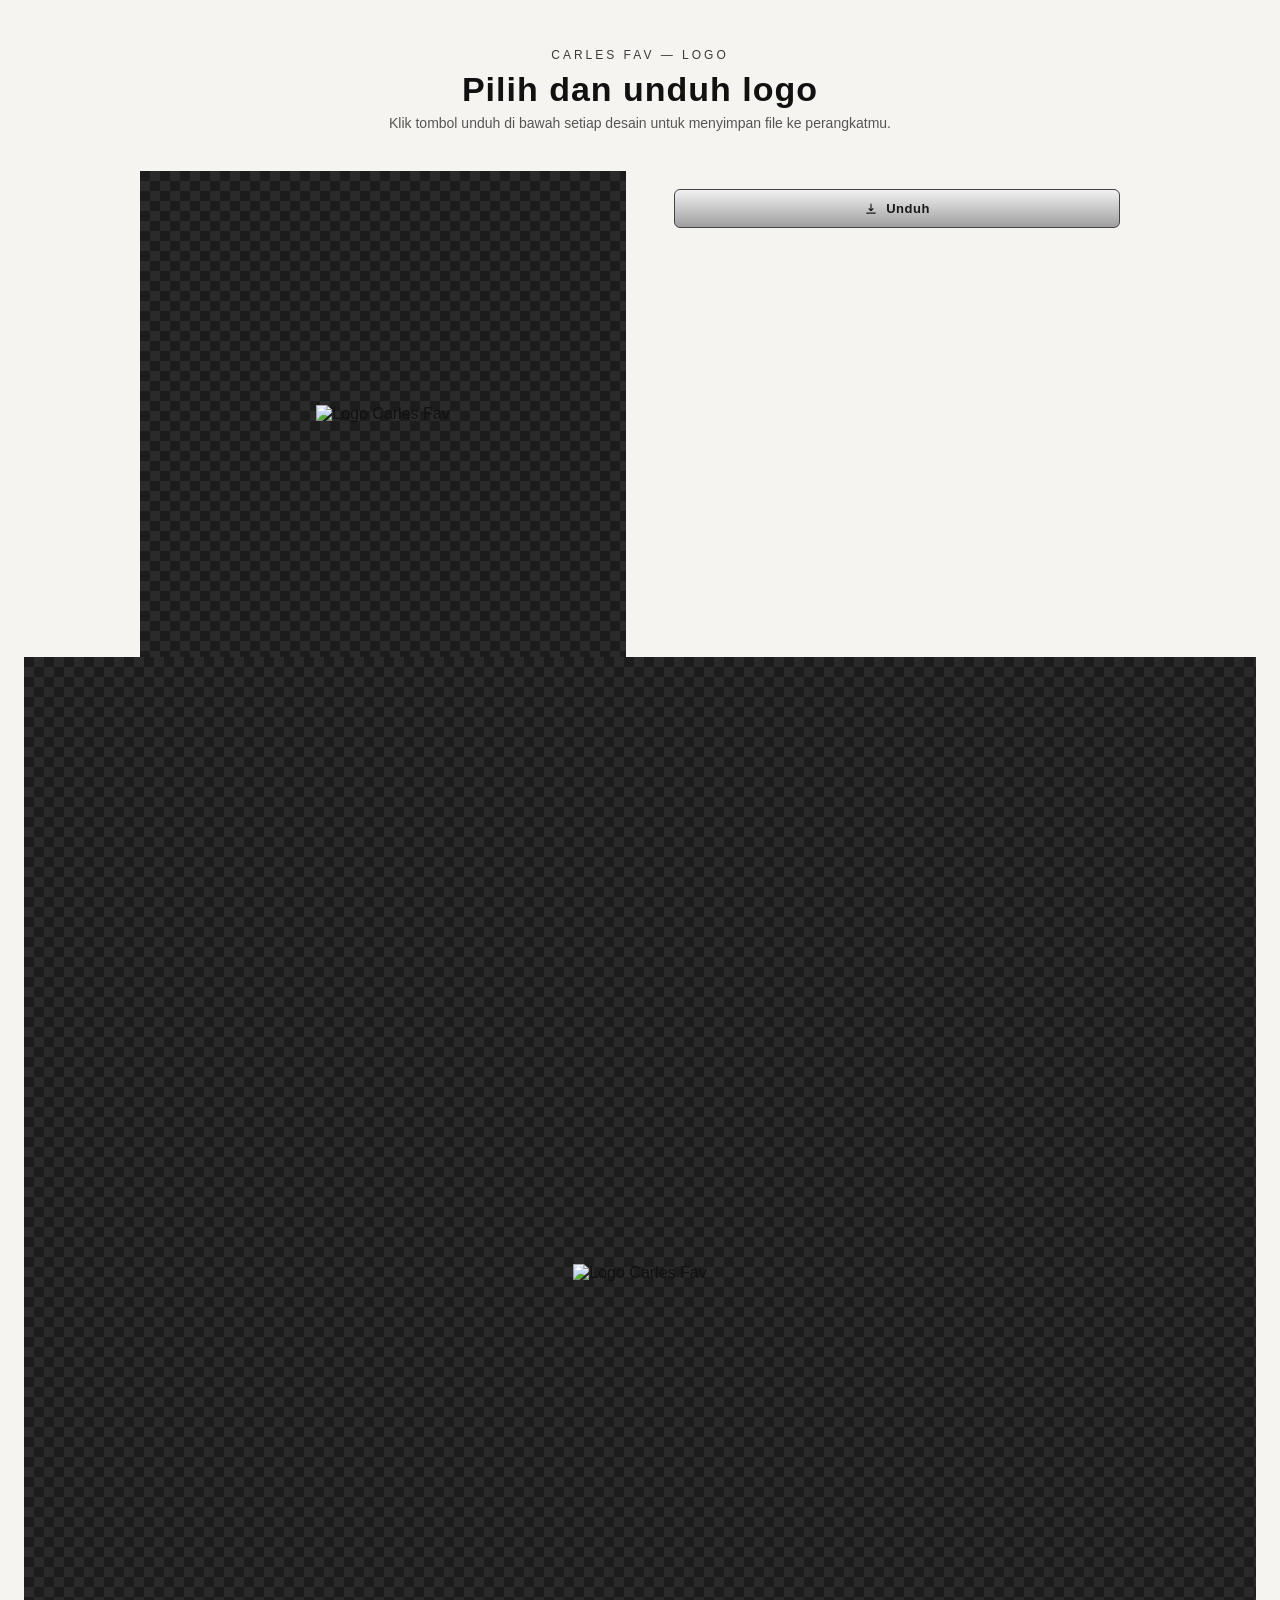
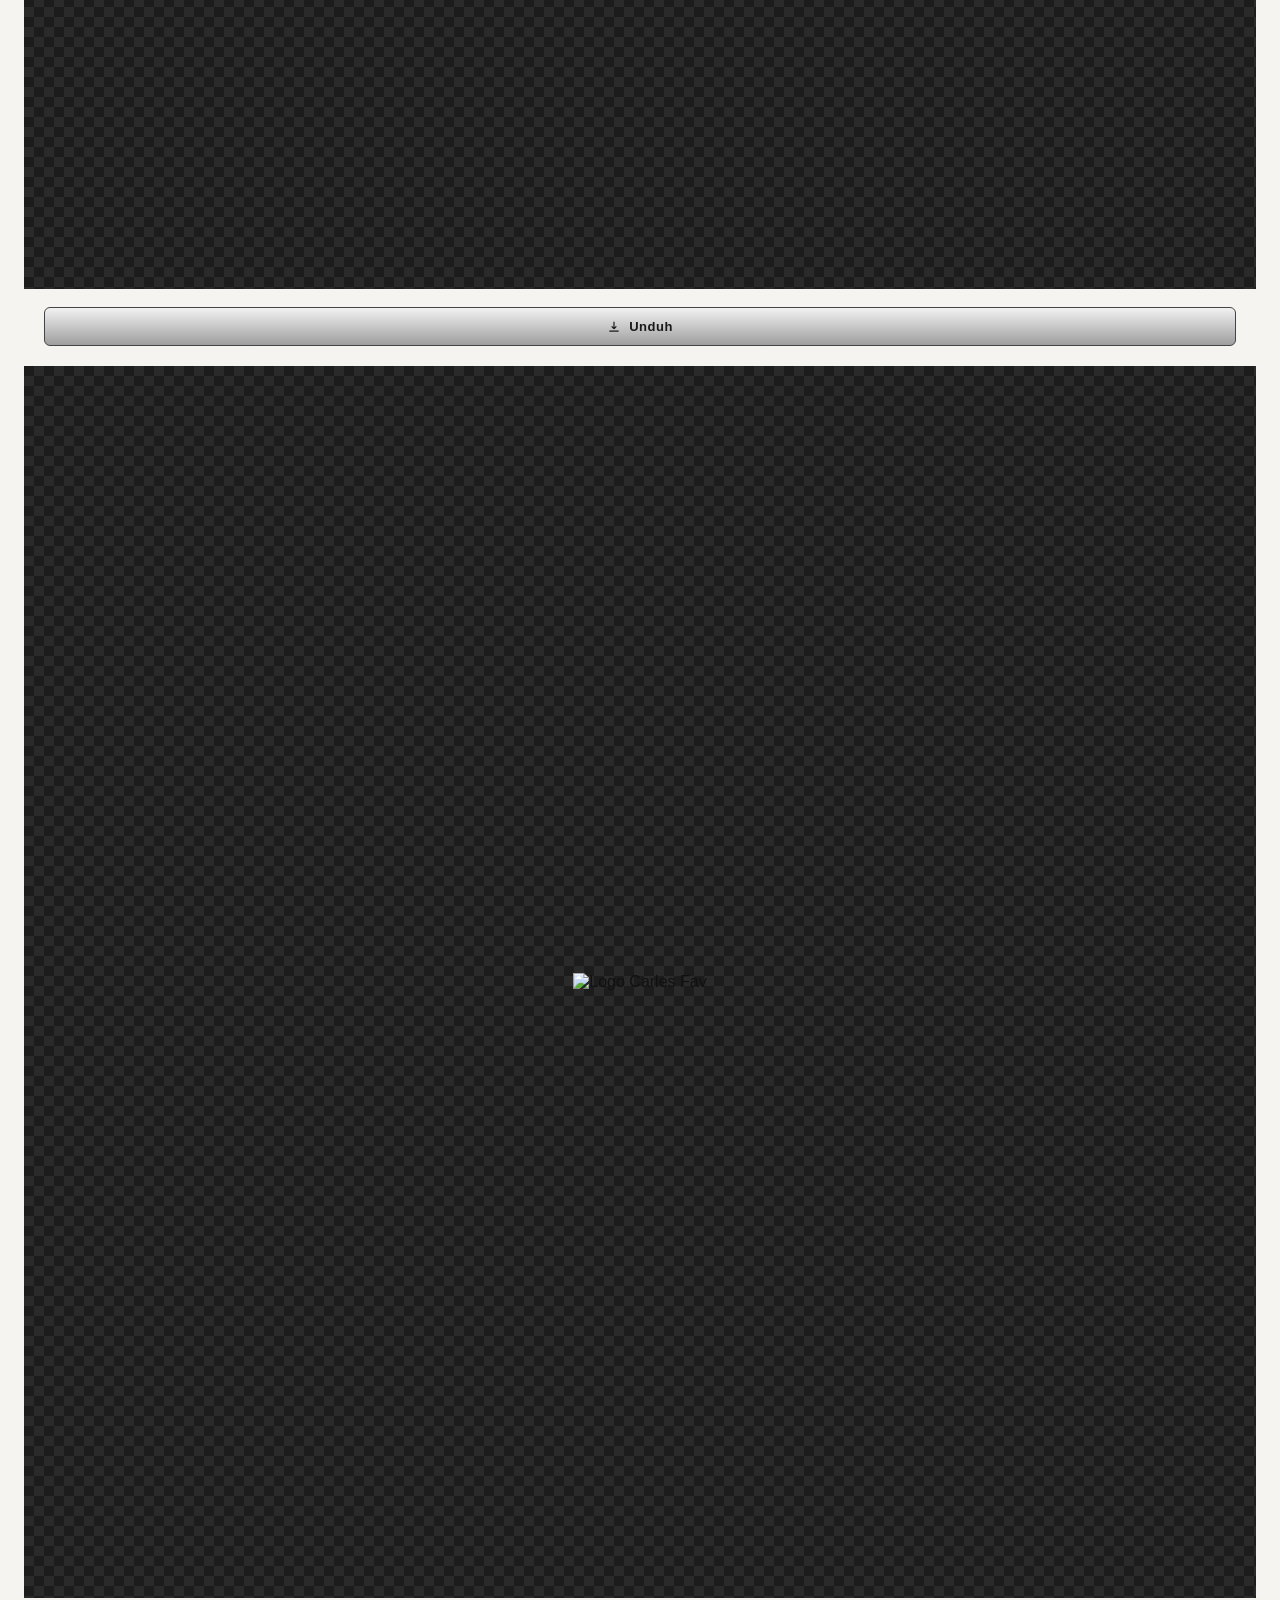
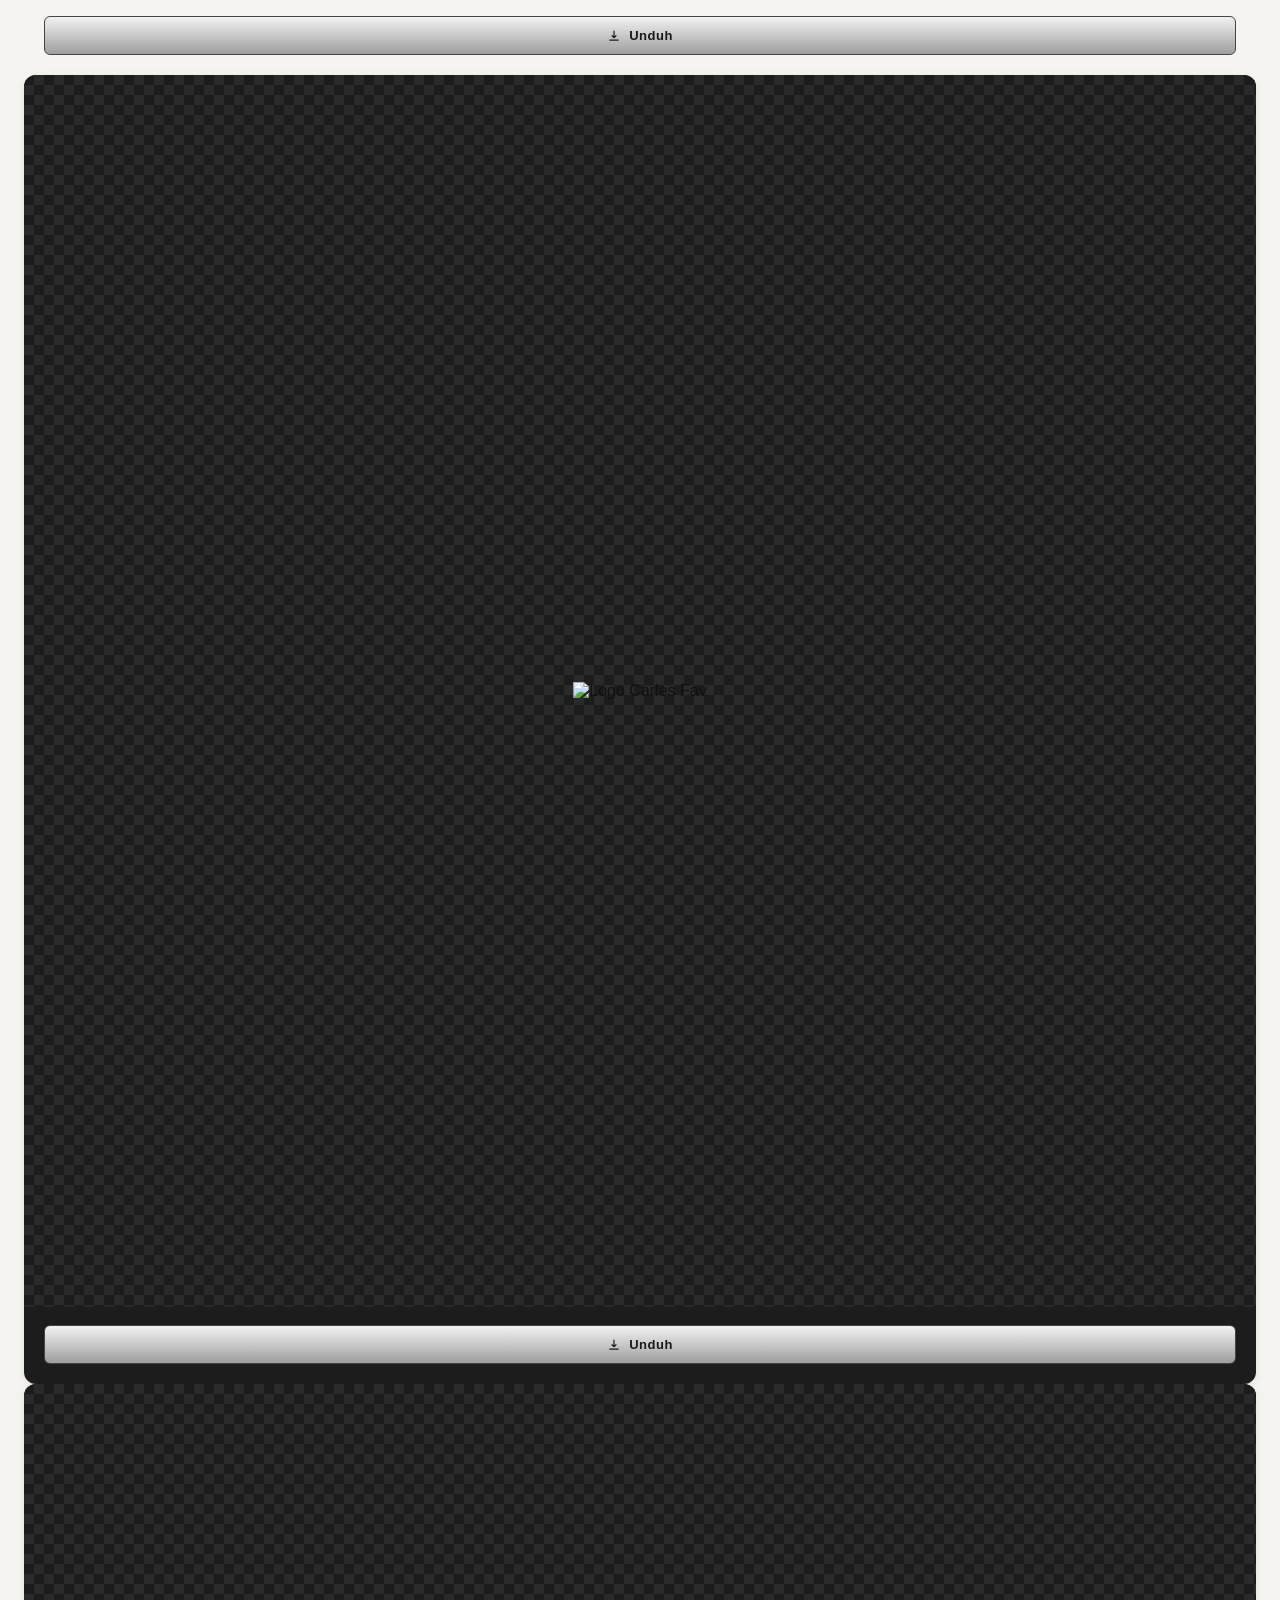
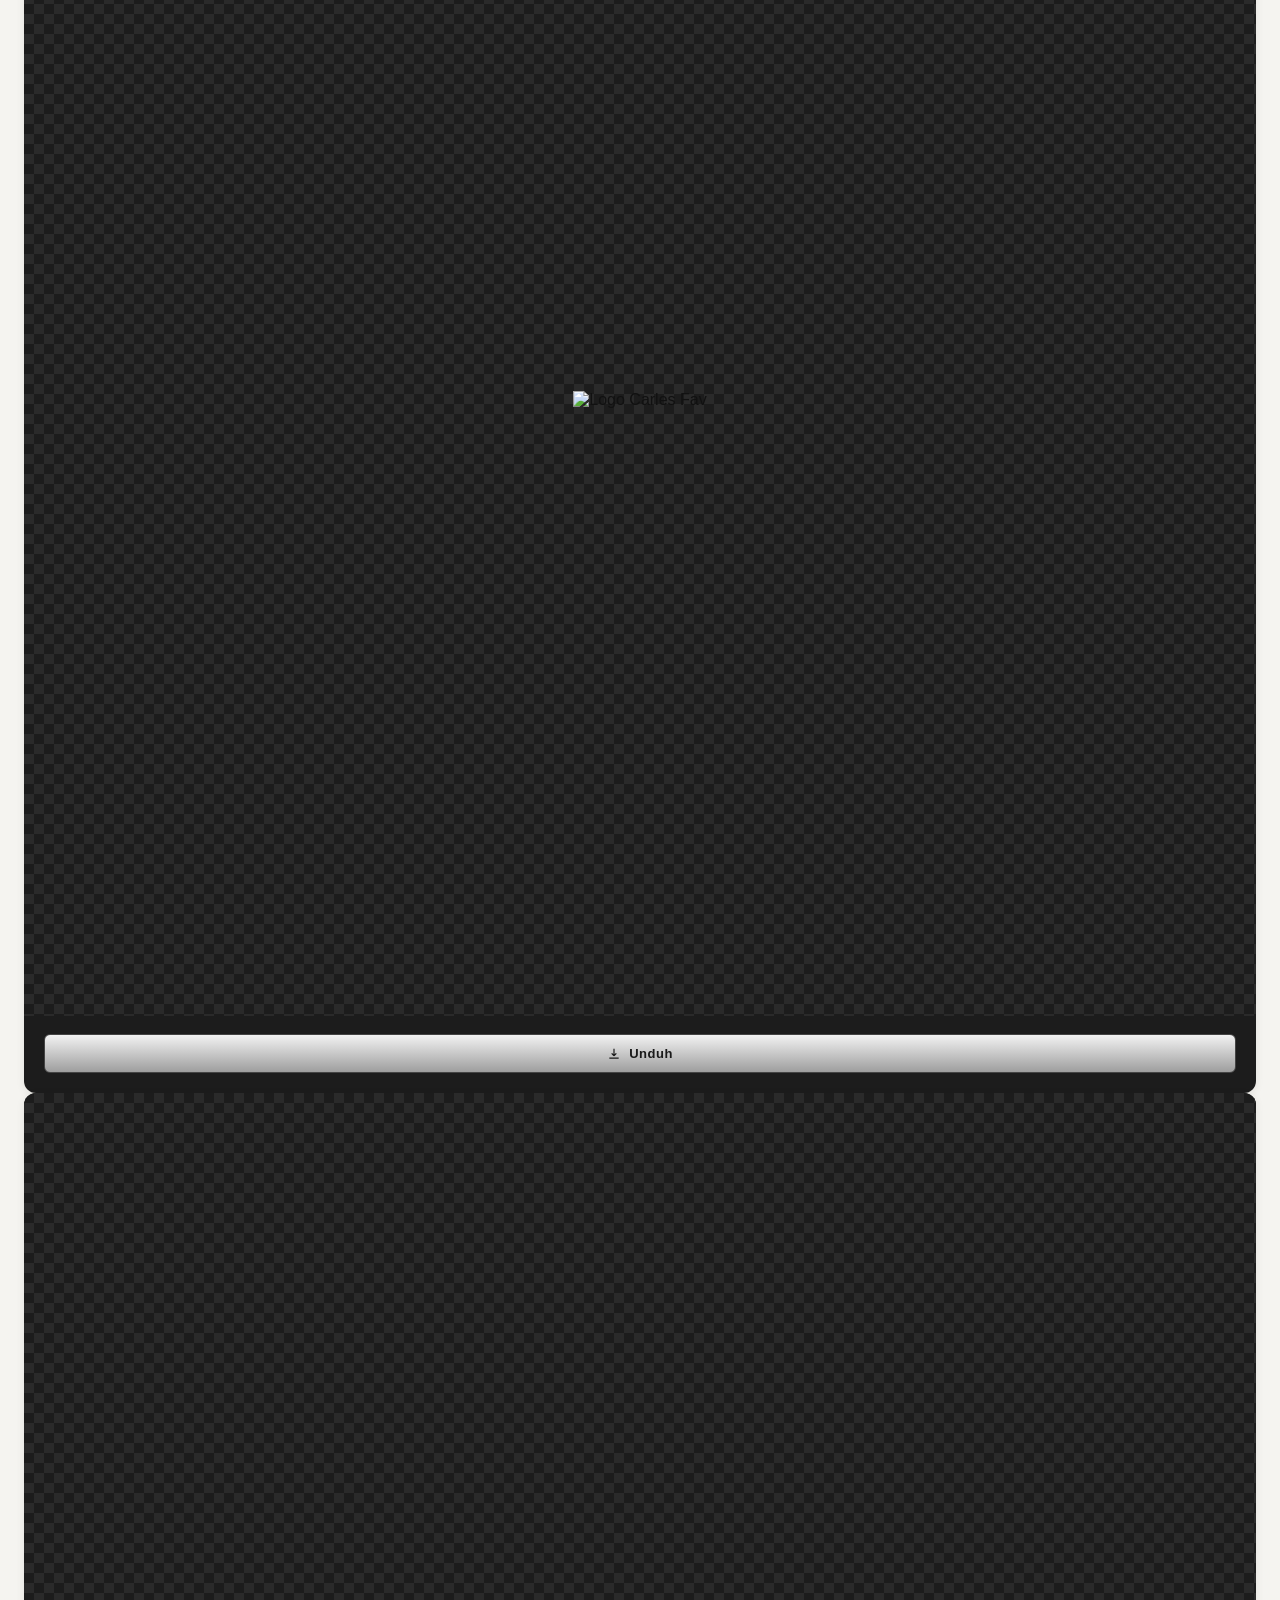
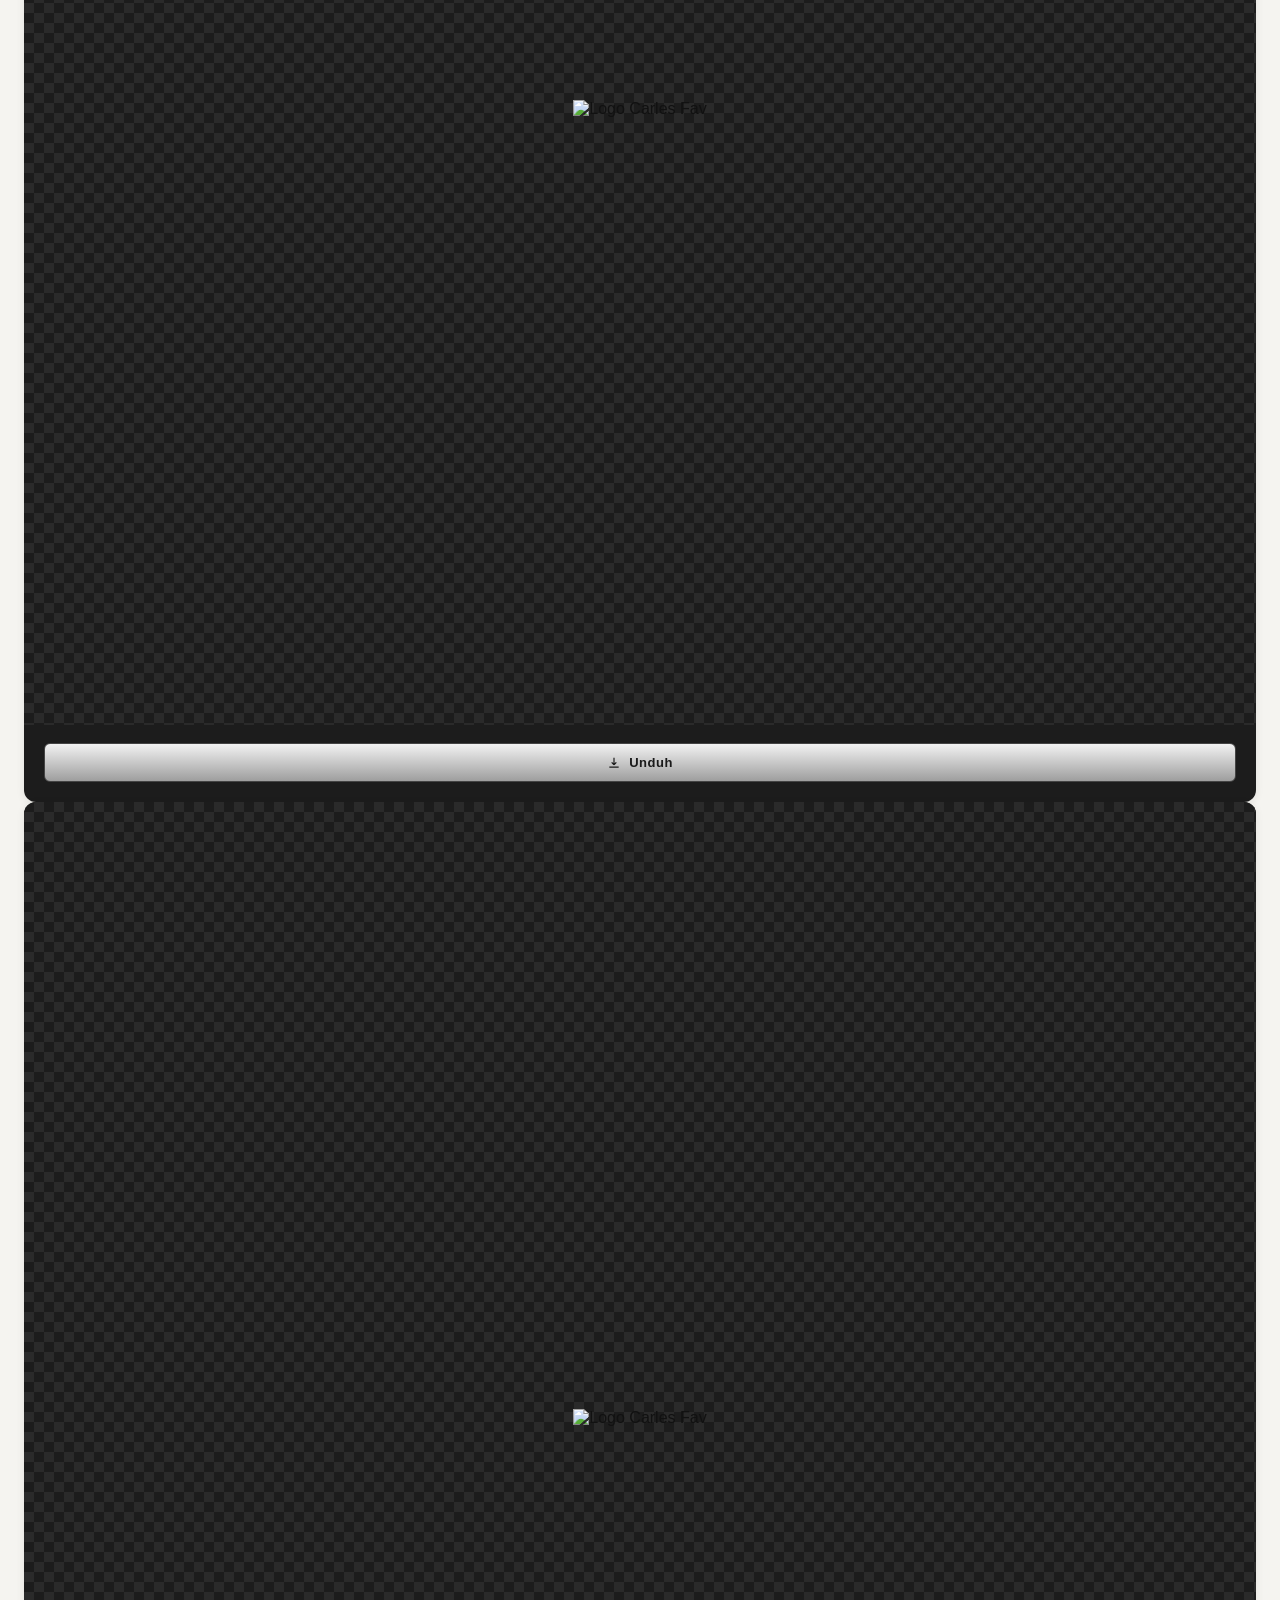
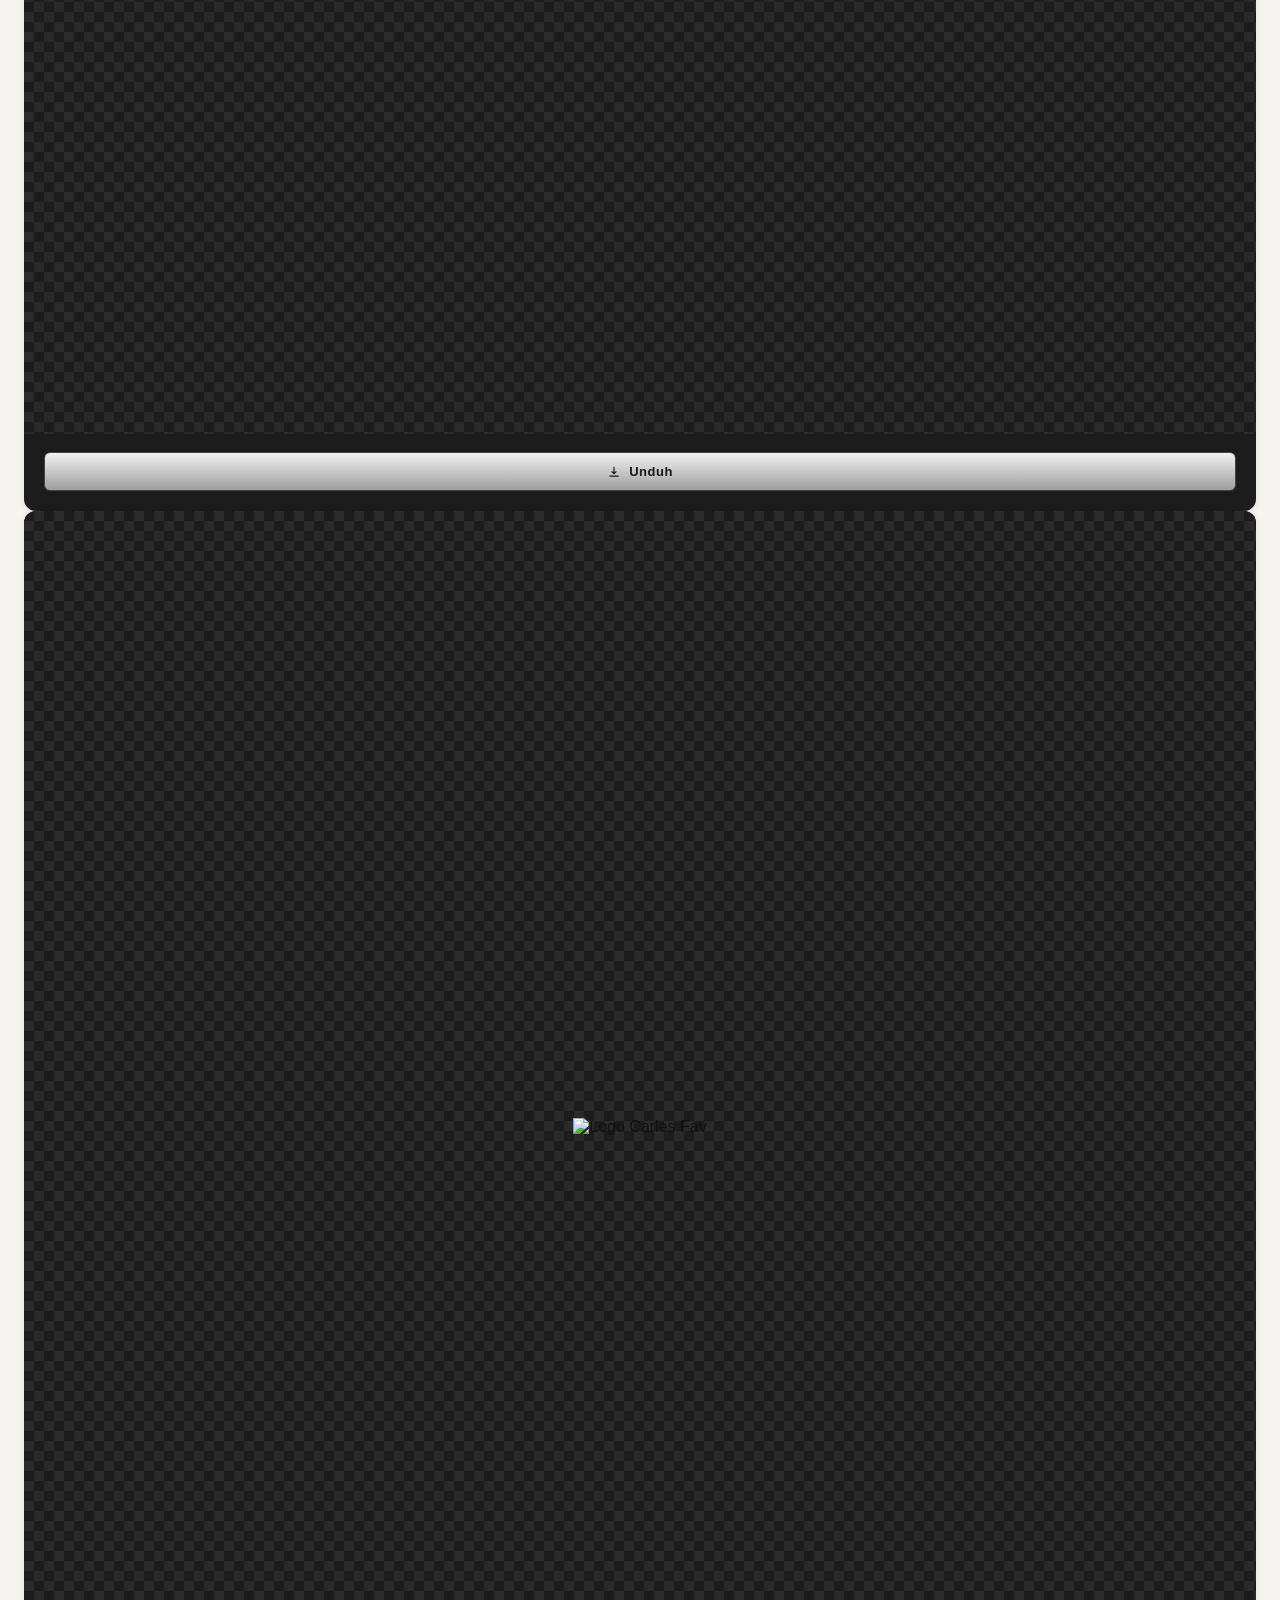
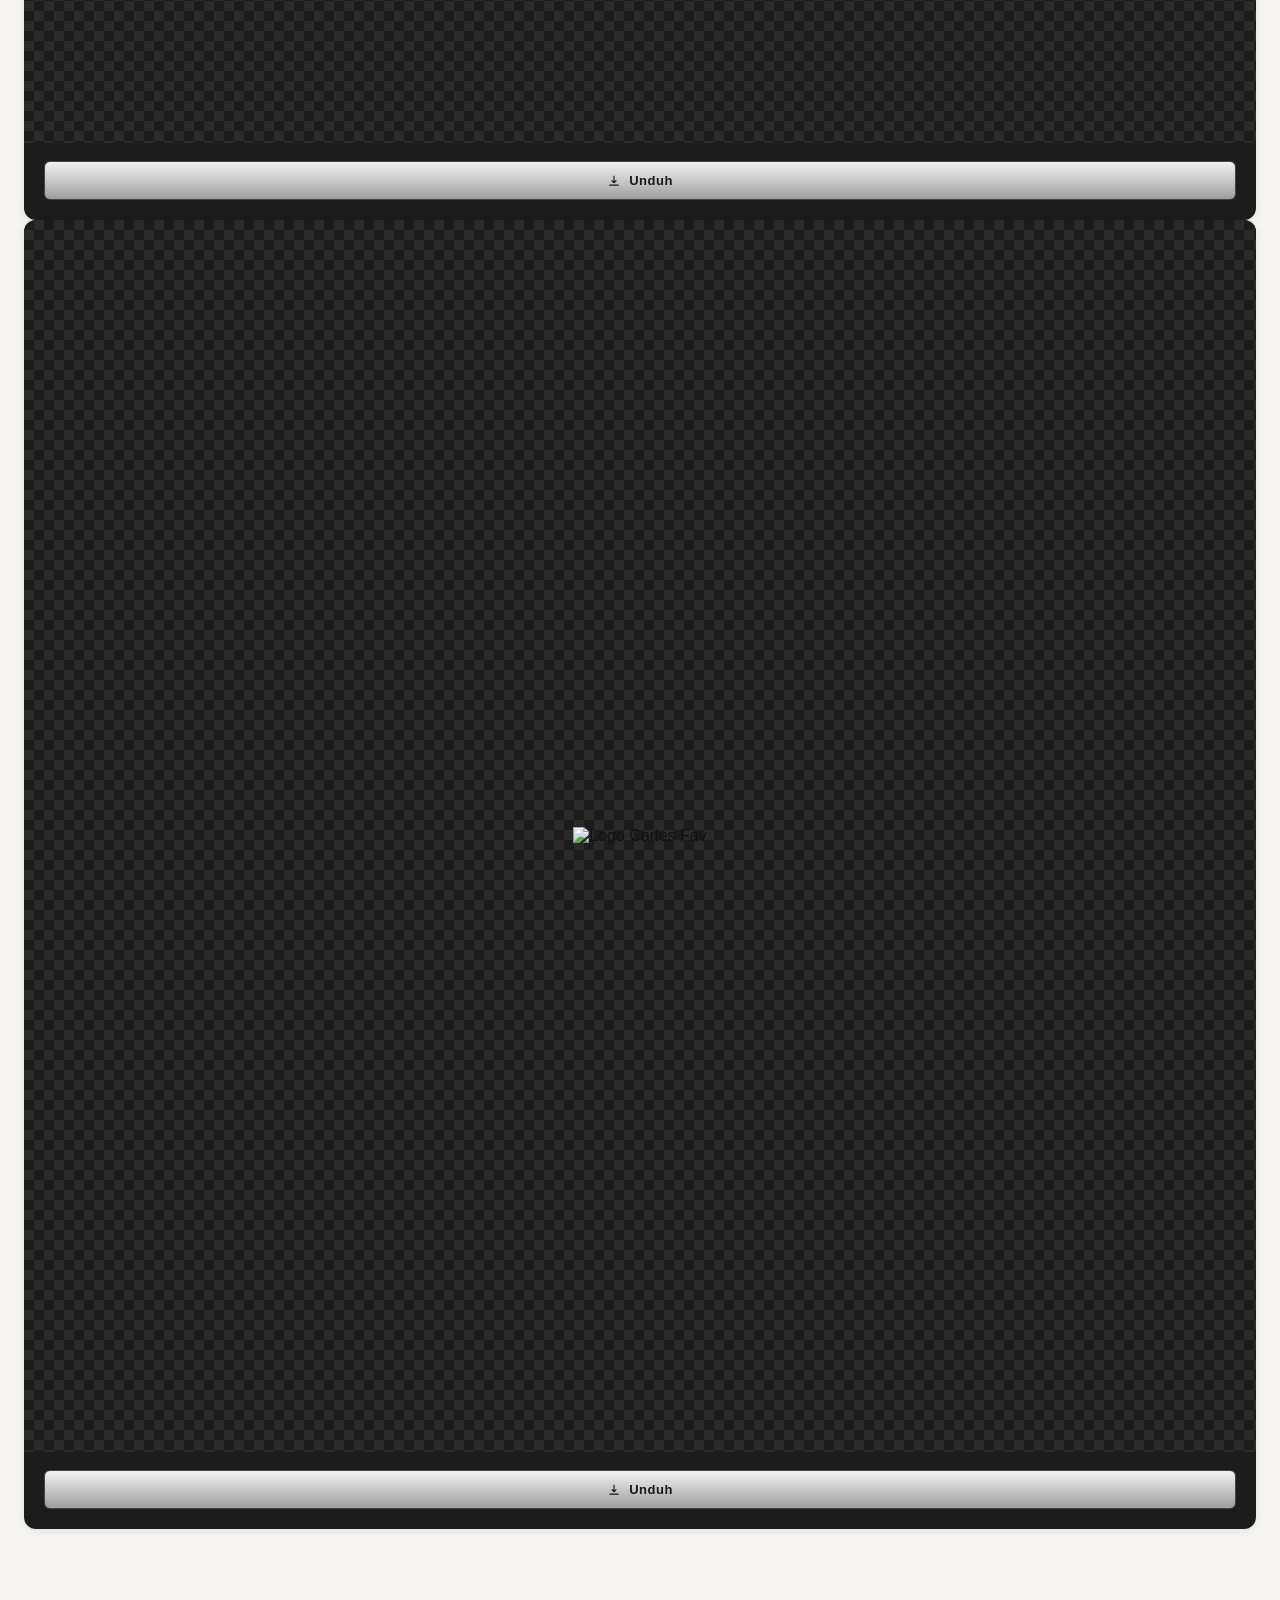
==== commit 9fef54fe: "Fix image tag and update logo display structure" ====
--- a/index.html
+++ b/index.html
@@ -16,14 +16,14 @@
 
 <div class="grid">
 
-  <div class="https://i.ibb.co.com/b5zjKh9z/20260725-191813.png="Logo Carles Fav"></div>
+    <div class="thumb"><img src="https://i.ibb.co.com/b5zjKh9z/20260725-191813.png" alt="Logo Carles Fav"></div>
     <div class="card-body">
       <button class="download-btn" data-url="https://i.ibb.co.com/b5zjKh9z/20260725-191813.png" data-filename="carles-fav-logo-1.png">
         <svg viewBox="0 0 24 24" fill="none" stroke="currentColor" stroke-width="2"><path d="M12 3v12m0 0l-4-4m4 4l4-4M4 19h16"/></svg>
         Unduh
       </button>
     </div>
-  </div>
+</div>
 
     <div class="thumb"><img src="https://i.ibb.co.com/chcncF4k/IMG-20260725-WA0393.png" alt="Logo Carles Fav"></div>
     <div class="card-body">
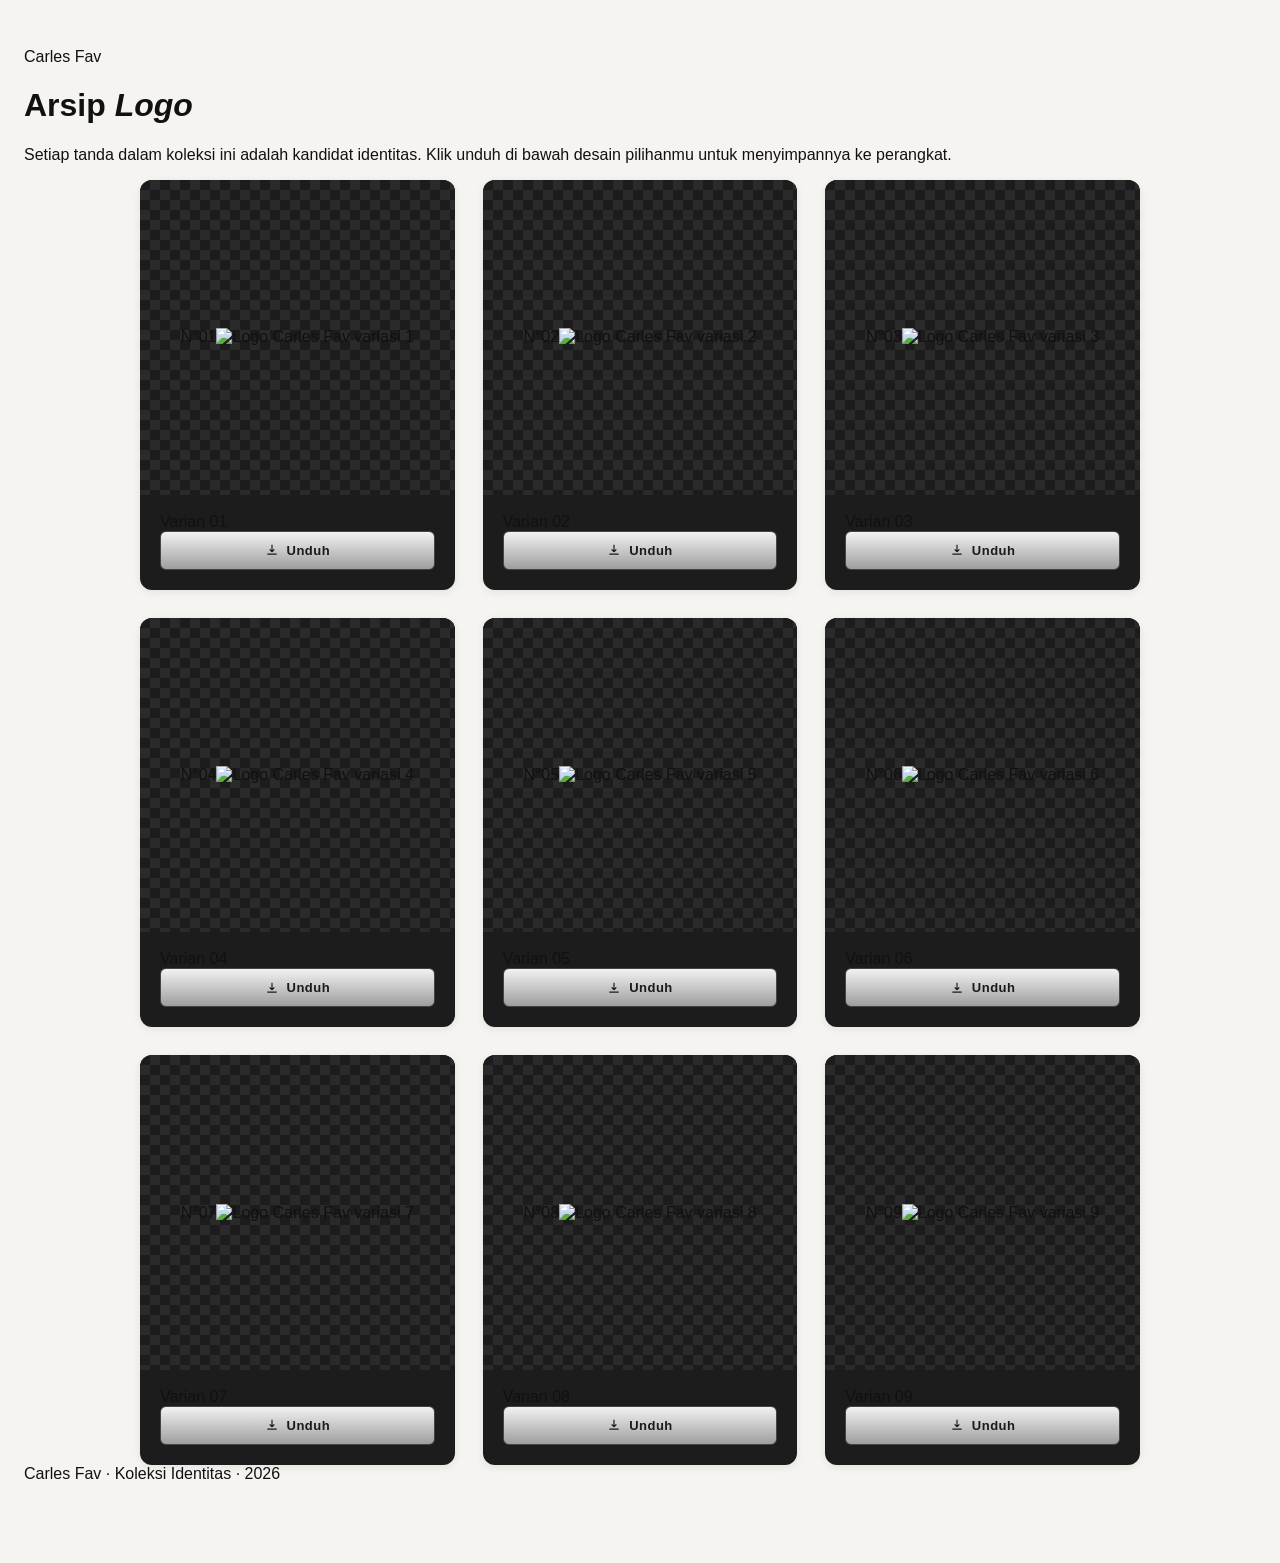
==== commit 5e1976a2: "Revise logo collection layout and content Updated the logo collection page with new titles, descript" ====
--- a/index.html
+++ b/index.html
@@ -1,72 +1,33 @@
 <!DOCTYPE html>
 <html lang="id">
 <head>
-  <meta charset="UTF-8">
-  <meta name="viewport" content="width=device-width, initial-scale=1.0">
-  <title>Carles Fav — Logo</title>
-  <link rel="stylesheet" href="style.css">
+<meta charset="UTF-8">
+<meta name="viewport" content="width=device-width, initial-scale=1.0">
+<title>Carles Fav — Arsip Logo</title>
+<link rel="preconnect" href="https://fonts.googleapis.com">
+<link rel="preconnect" href="https://fonts.gstatic.com" crossorigin>
+<link href="https://fonts.googleapis.com/css2?family=Fraunces:opsz,wght@9..144,400;9..144,500;9..144,600&family=Space+Grotesk:wght@400;500;600&family=JetBrains+Mono:wght@400;500&display=swap" rel="stylesheet">
+<link rel="stylesheet" href="style.css">
 </head>
 <body>
 
-<div class="gallery-header">
-  <div class="eyebrow">Carles Fav — Logo</div>
-  <h1>Pilih dan unduh logo</h1>
-  <p>Klik tombol unduh di bawah setiap desain untuk menyimpan file ke perangkatmu.</p>
+<div class="site-header">
+  <div class="eyebrow">Carles Fav</div>
+  <h1>Arsip <em>Logo</em></h1>
+  <p>Setiap tanda dalam koleksi ini adalah kandidat identitas. Klik unduh di bawah desain pilihanmu untuk menyimpannya ke perangkat.</p>
 </div>
 
-<div class="grid">
-
-    <div class="thumb"><img src="https://i.ibb.co.com/b5zjKh9z/20260725-191813.png" alt="Logo Carles Fav"></div>
-    <div class="card-body">
-      <button class="download-btn" data-url="https://i.ibb.co.com/b5zjKh9z/20260725-191813.png" data-filename="carles-fav-logo-1.png">
-        <svg viewBox="0 0 24 24" fill="none" stroke="currentColor" stroke-width="2"><path d="M12 3v12m0 0l-4-4m4 4l4-4M4 19h16"/></svg>
-        Unduh
-      </button>
-    </div>
-</div>
-
-    <div class="thumb"><img src="https://i.ibb.co.com/chcncF4k/IMG-20260725-WA0393.png" alt="Logo Carles Fav"></div>
-    <div class="card-body">
-      <button class="download-btn" data-url="https://i.ibb.co.com/chcncF4k/IMG-20260725-WA0393.png" data-filename="carles-fav-logo-1.png">
-        <svg viewBox="0 0 24 24" fill="none" stroke="currentColor" stroke-width="2"><path d="M12 3v12m0 0l-4-4m4 4l4-4M4 19h16"/></svg>
-        Unduh
-      </button>
-    </div>
-</div>
-
-    <div class="thumb"><img src="https://i.ibb.co.com/PZj1x7s3/logo-blue-clean.png" alt="Logo Carles Fav"></div>
-    <div class="card-body">
-      <button class="download-btn" data-url="https://i.ibb.co.com/PZj1x7s3/logo-blue-clean.png" data-filename="carles-fav-logo-1.png">
-        <svg viewBox="0 0 24 24" fill="none" stroke="currentColor" stroke-width="2"><path d="M12 3v12m0 0l-4-4m4 4l4-4M4 19h16"/></svg>
-        Unduh
-      </button>
-    </div>
-</div>
+<div class="grid" id="logo-grid">
 
   <div class="card">
-    <div class="thumb"><img src="https://i.ibb.co.com/W4J9YSjq/logo-red-clean.png" alt="Logo Carles Fav"></div>
+    <div class="thumb">
+      <span class="index-tag">N&deg;01</span>
+      <img src="https://i.ibb.co.com/b5zjKh9z/20260725-191813.png" alt="Logo Carles Fav variasi 1">
+      <span class="tick-br"></span><span class="tick-tr"></span>
+    </div>
     <div class="card-body">
-      <button class="download-btn" data-url="https://i.ibb.co.com/W4J9YSjq/logo-red-clean.png" data-filename="carles-fav-logo-1.png">
-        <svg viewBox="0 0 24 24" fill="none" stroke="currentColor" stroke-width="2"><path d="M12 3v12m0 0l-4-4m4 4l4-4M4 19h16"/></svg>
-        Unduh
-      </button>
-    </div>
-  </div>
-  
-  <div class="card">
-    <div class="thumb"><img src="https://i.ibb.co.com/DDJyd0zp/20260707-032515.png" alt="Logo Carles Fav"></div>
-    <div class="card-body">
-      <button class="download-btn" data-url="https://i.ibb.co.com/DDJyd0zp/20260707-032515.png" data-filename="carles-fav-logo-1.png">
-        <svg viewBox="0 0 24 24" fill="none" stroke="currentColor" stroke-width="2"><path d="M12 3v12m0 0l-4-4m4 4l4-4M4 19h16"/></svg>
-        Unduh
-      </button>
-    </div>
-  </div>
-  
-  <div class="card">
-    <div class="thumb"><img src="https://i.ibb.co.com/M51MJpns/20260706-181352.png" alt="Logo Carles Fav"></div>
-    <div class="card-body">
-      <button class="download-btn" data-url="https://i.ibb.co.com/M51MJpns/20260706-181352.png" data-filename="carles-fav-logo-1.png">
+      <span class="card-label">Varian 01</span>
+      <button class="download-btn" data-url="https://i.ibb.co.com/b5zjKh9z/20260725-191813.png" data-filename="carles-fav-logo-01.png">
         <svg viewBox="0 0 24 24" fill="none" stroke="currentColor" stroke-width="2"><path d="M12 3v12m0 0l-4-4m4 4l4-4M4 19h16"/></svg>
         Unduh
       </button>
@@ -74,9 +35,14 @@
   </div>
 
   <div class="card">
-    <div class="thumb"><img src="https://i.ibb.co.com/kVb1xDpW/k0-GE-i-P2-V7y-O84u-YUQQ0-Sw-1k.webp" alt="Logo Carles Fav"></div>
+    <div class="thumb">
+      <span class="index-tag">N&deg;02</span>
+      <img src="https://i.ibb.co.com/chcncF4k/IMG-20260725-WA0393.png" alt="Logo Carles Fav variasi 2">
+      <span class="tick-br"></span><span class="tick-tr"></span>
+    </div>
     <div class="card-body">
-      <button class="download-btn" data-url="https://i.ibb.co.com/kVb1xDpW/k0-GE-i-P2-V7y-O84u-YUQQ0-Sw-1k.webp" data-filename="carles-fav-logo-3.png">
+      <span class="card-label">Varian 02</span>
+      <button class="download-btn" data-url="https://i.ibb.co.com/chcncF4k/IMG-20260725-WA0393.png" data-filename="carles-fav-logo-02.png">
         <svg viewBox="0 0 24 24" fill="none" stroke="currentColor" stroke-width="2"><path d="M12 3v12m0 0l-4-4m4 4l4-4M4 19h16"/></svg>
         Unduh
       </button>
@@ -84,9 +50,14 @@
   </div>
 
   <div class="card">
-    <div class="thumb"><img src="https://i.ibb.co.com/Dgrvf80N/bd852d4e-9f60-4cec-9922-c344e43977b8.png" alt="Logo Carles Fav"></div>
+    <div class="thumb">
+      <span class="index-tag">N&deg;03</span>
+      <img src="https://i.ibb.co.com/PZj1x7s3/logo-blue-clean.png" alt="Logo Carles Fav variasi 3">
+      <span class="tick-br"></span><span class="tick-tr"></span>
+    </div>
     <div class="card-body">
-      <button class="download-btn" data-url="https://i.ibb.co.com/Dgrvf80N/bd852d4e-9f60-4cec-9922-c344e43977b8.png" data-filename="carles-fav-logo-3.png">
+      <span class="card-label">Varian 03</span>
+      <button class="download-btn" data-url="https://i.ibb.co.com/PZj1x7s3/logo-blue-clean.png" data-filename="carles-fav-logo-03.png">
         <svg viewBox="0 0 24 24" fill="none" stroke="currentColor" stroke-width="2"><path d="M12 3v12m0 0l-4-4m4 4l4-4M4 19h16"/></svg>
         Unduh
       </button>
@@ -94,9 +65,89 @@
   </div>
 
   <div class="card">
-    <div class="thumb"><img src="https://i.ibb.co.com/KxZqkpM5/20260705-234830.png" alt="Logo Carles Fav"></div>
+    <div class="thumb">
+      <span class="index-tag">N&deg;04</span>
+      <img src="https://i.ibb.co.com/W4J9YSjq/logo-red-clean.png" alt="Logo Carles Fav variasi 4">
+      <span class="tick-br"></span><span class="tick-tr"></span>
+    </div>
     <div class="card-body">
-      <button class="download-btn" data-url="https://i.ibb.co.com/KxZqkpM5/20260705-234830.png" data-filename="carles-fav-logo-3.png">
+      <span class="card-label">Varian 04</span>
+      <button class="download-btn" data-url="https://i.ibb.co.com/W4J9YSjq/logo-red-clean.png" data-filename="carles-fav-logo-04.png">
+        <svg viewBox="0 0 24 24" fill="none" stroke="currentColor" stroke-width="2"><path d="M12 3v12m0 0l-4-4m4 4l4-4M4 19h16"/></svg>
+        Unduh
+      </button>
+    </div>
+  </div>
+
+  <div class="card">
+    <div class="thumb">
+      <span class="index-tag">N&deg;05</span>
+      <img src="https://i.ibb.co.com/DDJyd0zp/20260707-032515.png" alt="Logo Carles Fav variasi 5">
+      <span class="tick-br"></span><span class="tick-tr"></span>
+    </div>
+    <div class="card-body">
+      <span class="card-label">Varian 05</span>
+      <button class="download-btn" data-url="https://i.ibb.co.com/DDJyd0zp/20260707-032515.png" data-filename="carles-fav-logo-05.png">
+        <svg viewBox="0 0 24 24" fill="none" stroke="currentColor" stroke-width="2"><path d="M12 3v12m0 0l-4-4m4 4l4-4M4 19h16"/></svg>
+        Unduh
+      </button>
+    </div>
+  </div>
+
+  <div class="card">
+    <div class="thumb">
+      <span class="index-tag">N&deg;06</span>
+      <img src="https://i.ibb.co.com/M51MJpns/20260706-181352.png" alt="Logo Carles Fav variasi 6">
+      <span class="tick-br"></span><span class="tick-tr"></span>
+    </div>
+    <div class="card-body">
+      <span class="card-label">Varian 06</span>
+      <button class="download-btn" data-url="https://i.ibb.co.com/M51MJpns/20260706-181352.png" data-filename="carles-fav-logo-06.png">
+        <svg viewBox="0 0 24 24" fill="none" stroke="currentColor" stroke-width="2"><path d="M12 3v12m0 0l-4-4m4 4l4-4M4 19h16"/></svg>
+        Unduh
+      </button>
+    </div>
+  </div>
+
+  <div class="card">
+    <div class="thumb">
+      <span class="index-tag">N&deg;07</span>
+      <img src="https://i.ibb.co.com/kVb1xDpW/k0-GE-i-P2-V7y-O84u-YUQQ0-Sw-1k.webp" alt="Logo Carles Fav variasi 7">
+      <span class="tick-br"></span><span class="tick-tr"></span>
+    </div>
+    <div class="card-body">
+      <span class="card-label">Varian 07</span>
+      <button class="download-btn" data-url="https://i.ibb.co.com/kVb1xDpW/k0-GE-i-P2-V7y-O84u-YUQQ0-Sw-1k.webp" data-filename="carles-fav-logo-07.png">
+        <svg viewBox="0 0 24 24" fill="none" stroke="currentColor" stroke-width="2"><path d="M12 3v12m0 0l-4-4m4 4l4-4M4 19h16"/></svg>
+        Unduh
+      </button>
+    </div>
+  </div>
+
+  <div class="card">
+    <div class="thumb">
+      <span class="index-tag">N&deg;08</span>
+      <img src="https://i.ibb.co.com/Dgrvf80N/bd852d4e-9f60-4cec-9922-c344e43977b8.png" alt="Logo Carles Fav variasi 8">
+      <span class="tick-br"></span><span class="tick-tr"></span>
+    </div>
+    <div class="card-body">
+      <span class="card-label">Varian 08</span>
+      <button class="download-btn" data-url="https://i.ibb.co.com/Dgrvf80N/bd852d4e-9f60-4cec-9922-c344e43977b8.png" data-filename="carles-fav-logo-08.png">
+        <svg viewBox="0 0 24 24" fill="none" stroke="currentColor" stroke-width="2"><path d="M12 3v12m0 0l-4-4m4 4l4-4M4 19h16"/></svg>
+        Unduh
+      </button>
+    </div>
+  </div>
+
+  <div class="card">
+    <div class="thumb">
+      <span class="index-tag">N&deg;09</span>
+      <img src="https://i.ibb.co.com/KxZqkpM5/20260705-234830.png" alt="Logo Carles Fav variasi 9">
+      <span class="tick-br"></span><span class="tick-tr"></span>
+    </div>
+    <div class="card-body">
+      <span class="card-label">Varian 09</span>
+      <button class="download-btn" data-url="https://i.ibb.co.com/KxZqkpM5/20260705-234830.png" data-filename="carles-fav-logo-09.png">
         <svg viewBox="0 0 24 24" fill="none" stroke="currentColor" stroke-width="2"><path d="M12 3v12m0 0l-4-4m4 4l4-4M4 19h16"/></svg>
         Unduh
       </button>
@@ -104,6 +155,8 @@
   </div>
 
 </div>
+
+<div class="site-footer">Carles Fav &middot; Koleksi Identitas &middot; 2026</div>
 
 <script>
   document.querySelectorAll('.download-btn').forEach(function (btn) {
@@ -129,8 +182,6 @@
         document.body.removeChild(a);
         URL.revokeObjectURL(blobUrl);
       } catch (err) {
-        // Fallback: kalau server gambar memblokir CORS, buka di tab baru
-        // supaya pengguna bisa klik kanan -> Simpan gambar sebagai...
         window.open(url, '_blank');
         alert('Unduhan otomatis diblokir oleh server gambar. Gambar dibuka di tab baru — klik kanan pada gambar lalu pilih "Simpan gambar sebagai..." untuk menyimpannya.');
       } finally {
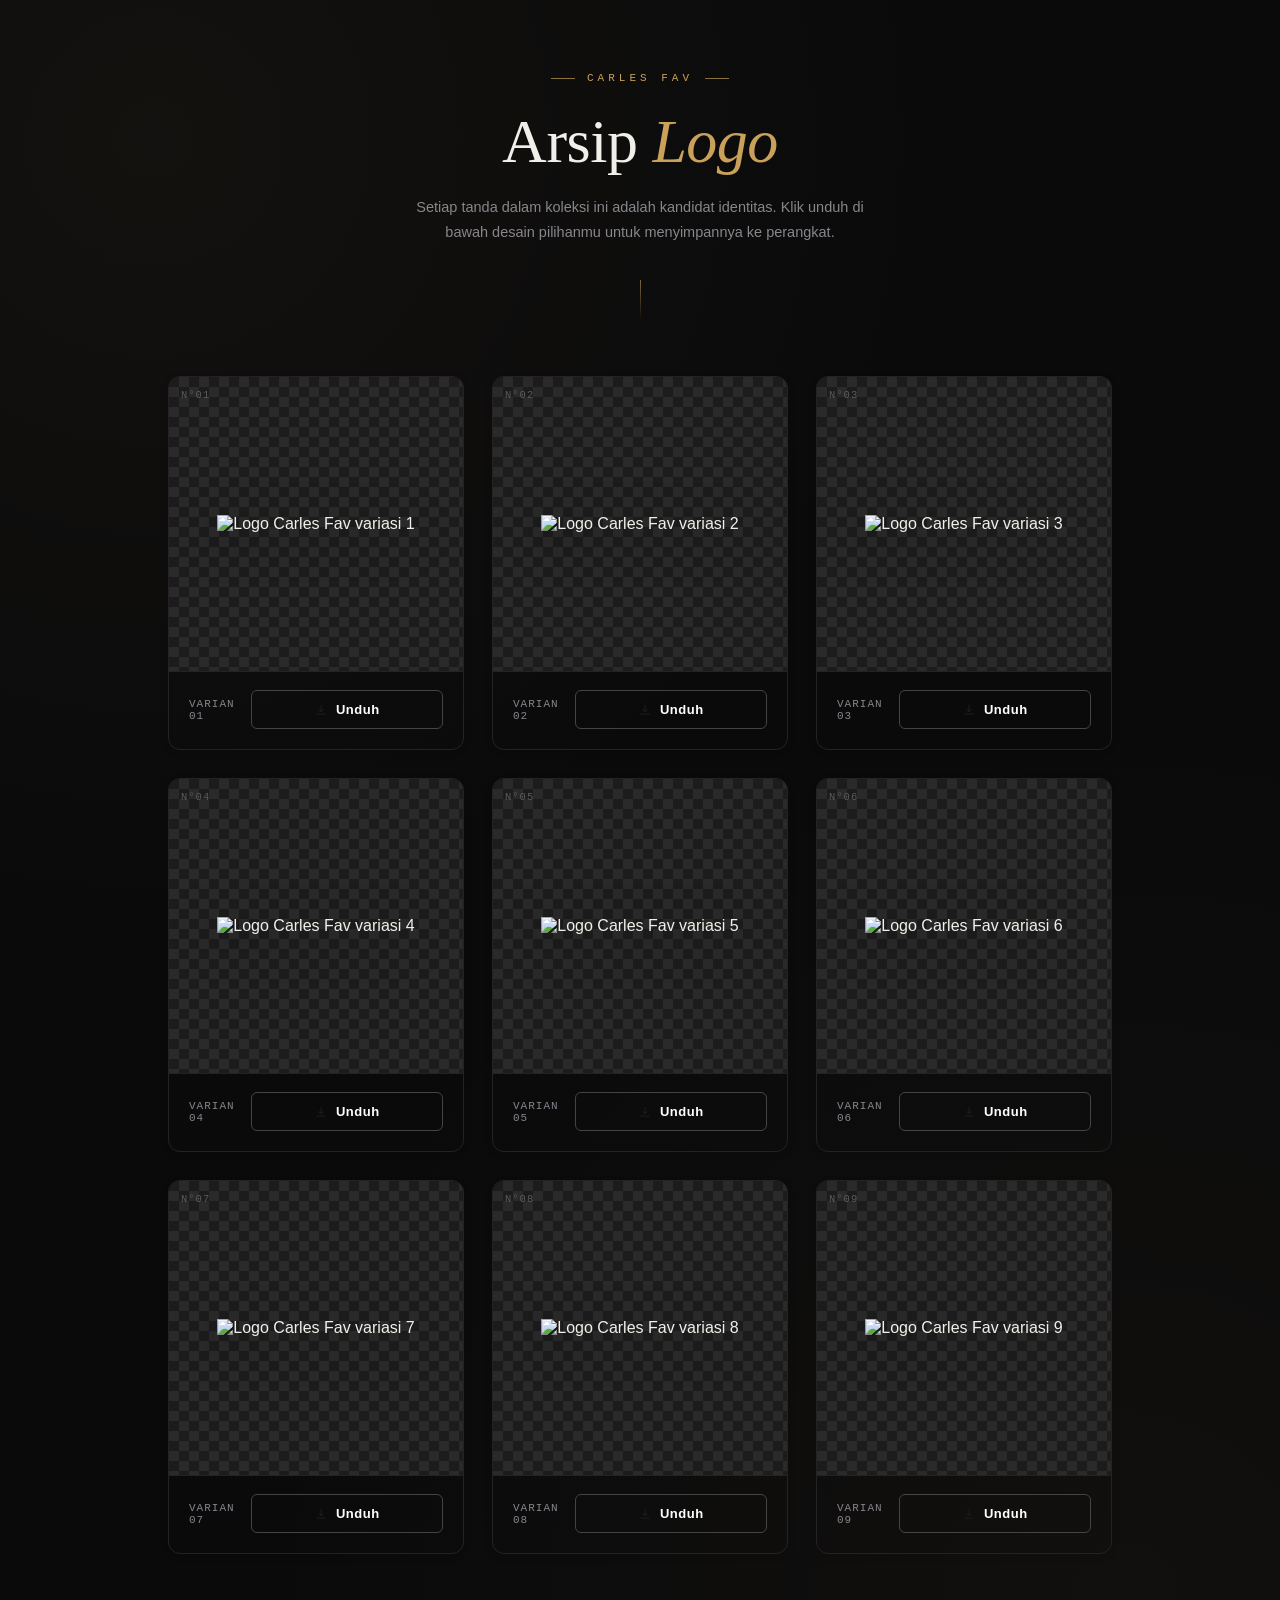
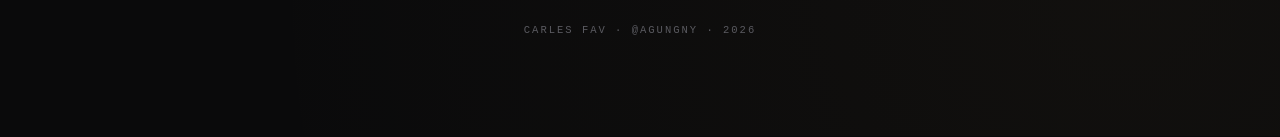
==== commit be590fdf: "Update footer to include Twitter handle" ====
--- a/index.html
+++ b/index.html
@@ -156,7 +156,7 @@
 
 </div>
 
-<div class="site-footer">Carles Fav &middot; Koleksi Identitas &middot; 2026</div>
+<div class="site-footer">Carles Fav &middot; @agungny &middot; 2026</div>
 
 <script>
   document.querySelectorAll('.download-btn').forEach(function (btn) {
--- a/style.css
+++ b/style.css
@@ -1,40 +1,520 @@
-:root {
-  --ink: #111111;
-  --paper: #f5f4f0;
-  --steel-light: #f2f2f2;
-  --steel-mid: #9e9e9e;
-  --steel-dark: #3a3a3a;
-  --accent: #b0231c;
-  --card-bg: #1c1c1c;
-}
-
-* { box-sizing: border-box; }
-
-body {
-  margin: 0;
-  background: var(--paper);
-  font-family: 'Helvetica Neue', Arial, sans-serif;
-  color: var(--ink);
-  padding: 48px 24px 80px;
-}
-
-.gallery-header {
-  max-width: 1000px;
-  margin: 0 auto 40px;
-  text-align: center;
-}
-
-.gallery-header .eyebrow {
-  font-size: 12px;
-  letter-spacing: 3px;
-  text-transform: uppercase;
-  color: var(--steel-dark);
-  margin-bottom: 8px;
-}
-
-.gallery-header h1 {
-  font-size: 34px;
-  margin: 0 0 6px;
+:root{
+    --bg: #0a0a0b;
+    --bg-soft: #111113;
+    --card: #141416;
+    --card-hi: #18181b;
+    --line: #232326;
+    --line-hi: #38383d;
+    --ink: #f1efe9;
+    --muted: #86868c;
+    --muted-dim: #5a5a60;
+    --brass: #c9a15a;
+    --brass-soft: #8a723f;
+    --brass-glow: rgba(201,161,90,0.16);
+  }
+
+  *{ box-sizing: border-box; }
+
+  html{ scroll-behavior: smooth; }
+
+  body{
+    margin:0;
+    background: var(--bg);
+    background-image:
+      radial-gradient(circle at 12% 8%, rgba(201,161,90,0.05), transparent 40%),
+      radial-gradient(circle at 88% 92%, rgba(201,161,90,0.04), transparent 45%);
+    color: var(--ink);
+    font-family: 'Space Grotesk', Arial, sans-serif;
+    padding: 0 0 100px;
+    -webkit-font-smoothing: antialiased;
+  }
+
+  /* ---------- header ---------- */
+
+  .site-header{
+    max-width: 1100px;
+    margin: 0 auto;
+    padding: 72px 28px 56px;
+    text-align: center;
+    position: relative;
+  }
+
+  .site-header::after{
+    content:"";
+    display:block;
+    width: 1px;
+    height: 40px;
+    background: linear-gradient(var(--brass), transparent);
+    margin: 36px auto 0;
+    opacity: .6;
+  }
+
+  .eyebrow{
+    display:flex;
+    align-items:center;
+    justify-content:center;
+    gap:12px;
+    font-family: 'JetBrains Mono', monospace;
+    font-size: 11px;
+    letter-spacing: 4px;
+    text-transform: uppercase;
+    color: var(--brass);
+    margin-bottom: 22px;
+  }
+
+  .eyebrow::before, .eyebrow::after{
+    content:"";
+    width: 24px;
+    height: 1px;
+    background: var(--brass-soft);
+  }
+
+  h1{
+    font-family: 'Fraunces', serif;
+    font-weight: 500;
+    font-size: clamp(38px, 6vw, 62px);
+    letter-spacing: -0.5px;
+    margin: 0 0 18px;
+    color: var(--ink);
+  }
+
+  h1 em{
+    font-style: italic;
+    color: var(--brass);
+  }
+
+  .site-header p{
+    color: var(--muted);
+    font-size: 14.5px;
+    line-height: 1.7;
+    max-width: 480px;
+    margin: 0 auto;
+  }
+
+  /* ---------- grid ---------- */
+
+  .grid{
+    max-width: 1180px;
+    margin: 0 auto;
+    padding: 0 28px;
+    display: grid;
+    grid-template-columns: repeat(auto-fit, minmax(270px, 1fr));
+    gap: 26px;
+  }
+
+  .card{
+    position: relative;
+    background: var(--card);
+    border: 1px solid var(--line);
+    border-radius: 4px;
+    overflow: hidden;
+    transition: border-color .35s ease, transform .35s ease, box-shadow .35s ease;
+  }
+
+  .card:hover{
+    border-color: var(--line-hi);
+    transform: translateY(-3px);
+    box-shadow: 0 24px 48px -20px rgba(0,0,0,0.6), 0 0 0 1px var(--brass-glow);
+  }
+
+  /* corner ticks — the signature detail, like a specimen card in a vault ledger */
+  .card::before, .card::after,
+  .thumb .tick-br, .thumb .tick-tr{
+    content:"";
+    position:absolute;
+    width: 14px;
+    height: 14px;
+    z-index: 3;
+    opacity: 0;
+    transition: opacity .35s ease;
+    pointer-events: none;
+  }
+
+  .card::before{
+    top: 10px; left: 10px;
+    border-top: 1px solid var(--brass);
+    border-left: 1px solid var(--brass);
+  }
+  .card::after{
+    top: 10px; right: 10px;
+    border-top: 1px solid var(--brass);
+    border-right: 1px solid var(--brass);
+  }
+  .tick-br{
+    bottom: 10px; right: 10px;
+    border-bottom: 1px solid var(--brass);
+    border-right: 1px solid var(--brass);
+  }
+  .tick-tr{
+    bottom: 10px; left: 10px;
+    border-bottom: 1px solid var(--brass);
+    border-left: 1px solid var(--brass);
+  }
+
+  .card:hover::before, .card:hover::after,
+  .card:hover .tick-br, .card:hover .tick-tr{
+    opacity: 1;
+  }
+
+  .thumb{
+    position: relative;
+    background:
+      linear-gradient(45deg, #1a1a1c 25%, transparent 25%),
+      linear-gradient(-45deg, #1a1a1c 25%, transparent 25%),
+      linear-gradient(45deg, transparent 75%, #1a1a1c 75%),
+      linear-gradient(-45deg, transparent 75%, #1a1a1c 75%);
+    background-size: 18px 18px;
+    background-position: 0 0, 0 9px, 9px -9px, -9px 0px;
+    background-color: #101012;
+    aspect-ratio: 1 / 1;
+    display:flex;
+    align-items:center;
+    justify-content:center;
+    padding: 34px;
+  }
+
+  .thumb img{
+    max-width: 100%;
+    max-height: 100%;
+    object-fit: contain;
+    filter: drop-shadow(0 8px 20px rgba(0,0,0,0.5));
+  }
+
+  .index-tag{
+    position:absolute;
+    top: 12px;
+    left: 12px;
+    font-family: 'JetBrains Mono', monospace;
+    font-size: 10.5px;
+    letter-spacing: 1px;
+    color: var(--muted-dim);
+    z-index: 2;
+  }
+
+  .card-body{
+    padding: 16px 18px 18px;
+    border-top: 1px solid var(--line);
+    display:flex;
+    align-items:center;
+    justify-content: space-between;
+    gap: 12px;
+  }
+
+  .card-label{
+    font-family: 'JetBrains Mono', monospace;
+    font-size: 11px;
+    letter-spacing: 1px;
+    color: var(--muted);
+    text-transform: uppercase;
+  }
+
+  .download-btn{
+    display:flex;
+    align-items:center;
+    justify-content:center;
+    gap: 8px;
+    padding: 9px 16px;
+    appearance: none;
+    -webkit-appearance: none;
+    -moz-appearance: none;
+    background-color: #1f1f22;
+    color: #ffffff;
+    -webkit-text-fill-color: #ffffff;
+    font-family: 'Space Grotesk', sans-serif;
+    font-size: 12.5px;
+    font-weight: 600;
+    letter-spacing: 0.3px;
+    border-radius: 3px;
+    border: 1px solid #4a4a50;
+    cursor: pointer;
+    transition: background-color .2s ease, border-color .2s ease, color .2s ease;
+    white-space: nowrap;
+  }
+
+  .download-btn:hover{
+    background-color: var(--brass);
+    border-color: var(--brass);
+    color: #0a0a0b;
+    -webkit-text-fill-color: #0a0a0b;
+  }
+
+  .download-btn:active{
+    filter: brightness(0.92);
+  }
+
+  .download-btn svg{
+    width: 13px;
+    height: 13px;
+    flex-shrink: 0;
+  }
+
+  .download-btn.loading{
+    opacity: .6;
+    pointer-events: none;
+  }
+
+  /* ---------- footer note ---------- */
+
+  .site-footer{
+    max-width: 1100px;
+    margin: 70px auto 0;
+    padding: 0 28px;
+    text-align: center;
+    color: var(--muted-dim);
+    font-family: 'JetBrains Mono', monospace;
+    font-size: 10.5px;
+    letter-spacing: 2px;
+    text-transform: uppercase;
+  }
+
+  @media (max-width: 480px){
+    .site-header{ padding: 56px 20px 40px; }
+    .card-body{ flex-direction: column; align-items: stretch; }
+    .download-btn{ width: 100%; }
+  }
+
+  @media (prefers-reduced-motion: reduce){
+    *{ transition: none !important; }
+  }    padding: 72px 28px 56px;
+    text-align: center;
+    position: relative;
+  }
+
+  .site-header::after{
+    content:"";
+    display:block;
+    width: 1px;
+    height: 40px;
+    background: linear-gradient(var(--brass), transparent);
+    margin: 36px auto 0;
+    opacity: .6;
+  }
+
+  .eyebrow{
+    display:flex;
+    align-items:center;
+    justify-content:center;
+    gap:12px;
+    font-family: 'JetBrains Mono', monospace;
+    font-size: 11px;
+    letter-spacing: 4px;
+    text-transform: uppercase;
+    color: var(--brass);
+    margin-bottom: 22px;
+  }
+
+  .eyebrow::before, .eyebrow::after{
+    content:"";
+    width: 24px;
+    height: 1px;
+    background: var(--brass-soft);
+  }
+
+  h1{
+    font-family: 'Fraunces', serif;
+    font-weight: 500;
+    font-size: clamp(38px, 6vw, 62px);
+    letter-spacing: -0.5px;
+    margin: 0 0 18px;
+    color: var(--ink);
+  }
+
+  h1 em{
+    font-style: italic;
+    color: var(--brass);
+  }
+
+  .site-header p{
+    color: var(--muted);
+    font-size: 14.5px;
+    line-height: 1.7;
+    max-width: 480px;
+    margin: 0 auto;
+  }
+
+  /* ---------- grid ---------- */
+
+  .grid{
+    max-width: 1180px;
+    margin: 0 auto;
+    padding: 0 28px;
+    display: grid;
+    grid-template-columns: repeat(auto-fit, minmax(270px, 1fr));
+    gap: 26px;
+  }
+
+  .card{
+    position: relative;
+    background: var(--card);
+    border: 1px solid var(--line);
+    border-radius: 4px;
+    overflow: hidden;
+    transition: border-color .35s ease, transform .35s ease, box-shadow .35s ease;
+  }
+
+  .card:hover{
+    border-color: var(--line-hi);
+    transform: translateY(-3px);
+    box-shadow: 0 24px 48px -20px rgba(0,0,0,0.6), 0 0 0 1px var(--brass-glow);
+  }
+
+  /* corner ticks — the signature detail, like a specimen card in a vault ledger */
+  .card::before, .card::after,
+  .thumb .tick-br, .thumb .tick-tr{
+    content:"";
+    position:absolute;
+    width: 14px;
+    height: 14px;
+    z-index: 3;
+    opacity: 0;
+    transition: opacity .35s ease;
+    pointer-events: none;
+  }
+
+  .card::before{
+    top: 10px; left: 10px;
+    border-top: 1px solid var(--brass);
+    border-left: 1px solid var(--brass);
+  }
+  .card::after{
+    top: 10px; right: 10px;
+    border-top: 1px solid var(--brass);
+    border-right: 1px solid var(--brass);
+  }
+  .tick-br{
+    bottom: 10px; right: 10px;
+    border-bottom: 1px solid var(--brass);
+    border-right: 1px solid var(--brass);
+  }
+  .tick-tr{
+    bottom: 10px; left: 10px;
+    border-bottom: 1px solid var(--brass);
+    border-left: 1px solid var(--brass);
+  }
+
+  .card:hover::before, .card:hover::after,
+  .card:hover .tick-br, .card:hover .tick-tr{
+    opacity: 1;
+  }
+
+  .thumb{
+    position: relative;
+    background:
+      linear-gradient(45deg, #1a1a1c 25%, transparent 25%),
+      linear-gradient(-45deg, #1a1a1c 25%, transparent 25%),
+      linear-gradient(45deg, transparent 75%, #1a1a1c 75%),
+      linear-gradient(-45deg, transparent 75%, #1a1a1c 75%);
+    background-size: 18px 18px;
+    background-position: 0 0, 0 9px, 9px -9px, -9px 0px;
+    background-color: #101012;
+    aspect-ratio: 1 / 1;
+    display:flex;
+    align-items:center;
+    justify-content:center;
+    padding: 34px;
+  }
+
+  .thumb img{
+    max-width: 100%;
+    max-height: 100%;
+    object-fit: contain;
+    filter: drop-shadow(0 8px 20px rgba(0,0,0,0.5));
+  }
+
+  .index-tag{
+    position:absolute;
+    top: 12px;
+    left: 12px;
+    font-family: 'JetBrains Mono', monospace;
+    font-size: 10.5px;
+    letter-spacing: 1px;
+    color: var(--muted-dim);
+    z-index: 2;
+  }
+
+  .card-body{
+    padding: 16px 18px 18px;
+    border-top: 1px solid var(--line);
+    display:flex;
+    align-items:center;
+    justify-content: space-between;
+    gap: 12px;
+  }
+
+  .card-label{
+    font-family: 'JetBrains Mono', monospace;
+    font-size: 11px;
+    letter-spacing: 1px;
+    color: var(--muted);
+    text-transform: uppercase;
+  }
+
+  .download-btn{
+  display:flex;
+  align-items:center;
+  justify-content:center;
+  gap: 8px;
+  padding: 9px 16px;
+  appearance: none;
+  -webkit-appearance: none;
+  background: transparent;
+  background-color: transparent;
+  color: #ffffff;
+  font-family: 'Space Grotesk', sans-serif;
+  font-size: 12.5px;
+  font-weight: 500;
+  letter-spacing: 0.3px;
+  border-radius: 3px;
+  border: 1px solid var(--line-hi);
+  cursor: pointer;
+  transition: background .2s ease, border-color .2s ease, color .2s ease;
+  white-space: nowrap;
+  }
+
+  .download-btn:hover{
+    background: var(--brass);
+    border-color: var(--brass);
+    color: #0a0a0b;
+  }
+
+  .download-btn:active{
+    filter: brightness(0.92);
+  }
+
+  .download-btn svg{
+    width: 13px;
+    height: 13px;
+    flex-shrink: 0;
+  }
+
+  .download-btn.loading{
+    opacity: .6;
+    pointer-events: none;
+  }
+
+  /* ---------- footer note ---------- */
+
+  .site-footer{
+    max-width: 1100px;
+    margin: 70px auto 0;
+    padding: 0 28px;
+    text-align: center;
+    color: var(--muted-dim);
+    font-family: 'JetBrains Mono', monospace;
+    font-size: 10.5px;
+    letter-spacing: 2px;
+    text-transform: uppercase;
+  }
+
+  @media (max-width: 480px){
+    .site-header{ padding: 56px 20px 40px; }
+    .card-body{ flex-direction: column; align-items: stretch; }
+    .download-btn{ width: 100%; }
+  }
+
+  @media (prefers-reduced-motion: reduce){
+    *{ transition: none !important; }
+  }  margin: 0 0 6px;
   letter-spacing: 1px;
 }
 
